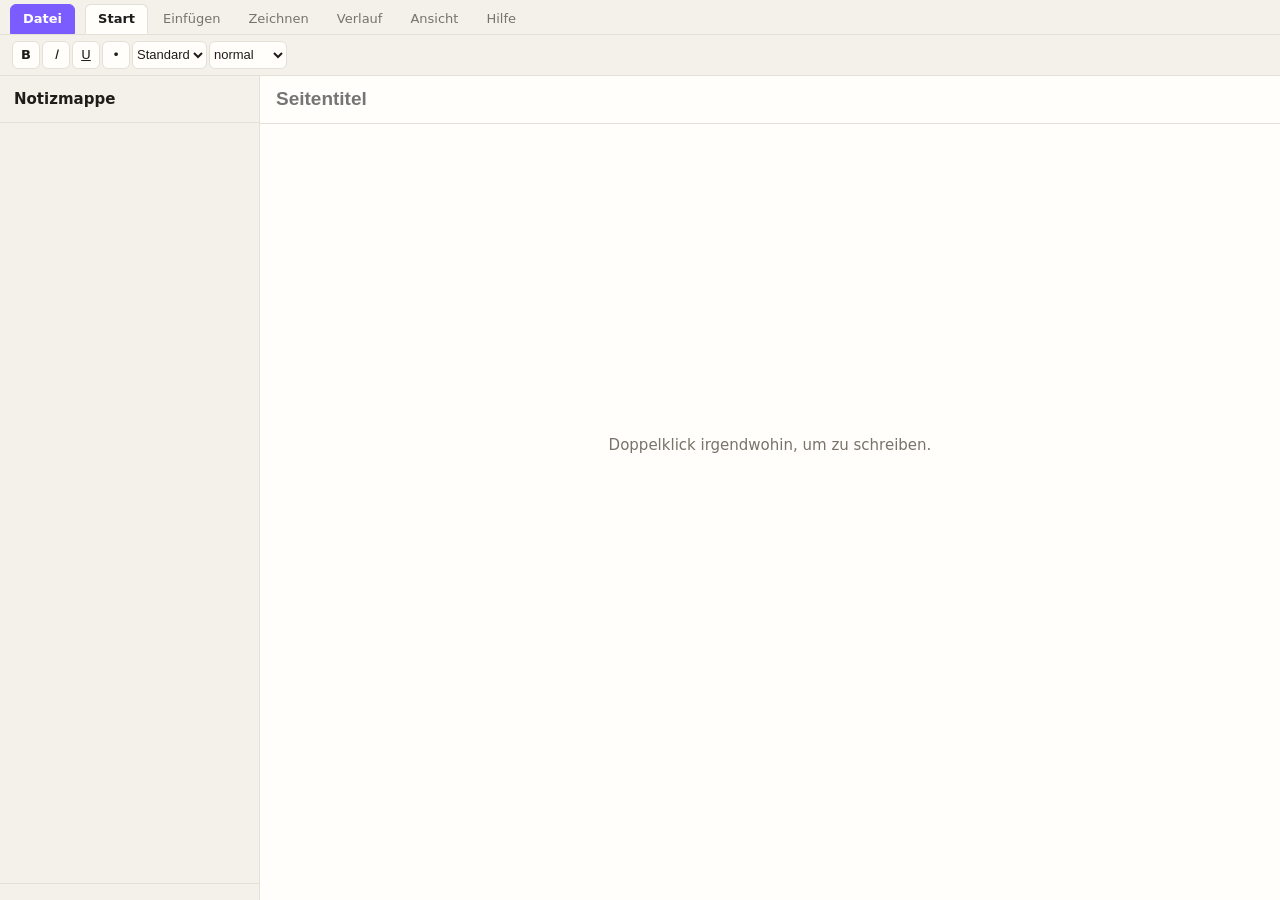
==== app/oberflaeche/index.html @ d541e1ee "Das Zahnrad ist weg Es fuehrte an dieselbe Stelle wie Datei -> Optionen, stand aber unten in der Lei" ====
<!doctype html>
<html lang="de">
<head>
<meta charset="utf-8">
<meta name="viewport" content="width=device-width, initial-scale=1">
<title>Notizmappe</title>
<link rel="icon" href="icon.png" type="image/png">
<link rel="stylesheet" href="stil.css">
<script>
/* Ganz oben und ohne Abhaengigkeiten: faengt Fehler, die beim Laden von mappe.js
 * auftreten. Ohne das bleibt die Oberflaeche einfach stumm - man klickt, tippt,
 * und nichts passiert, ohne jeden Hinweis worauf. */
window.__fehler = [];
window.addEventListener('error', function (ev) {
  window.__fehler.push({
    was: ev.message || String(ev.error || ''),
    wo: (ev.filename || '?') + ':' + (ev.lineno || '?'),
    stapel: ev.error && ev.error.stack ? String(ev.error.stack).slice(0, 600) : '',
  });
  var m = document.getElementById('meldung');
  if (m) {
    m.textContent = 'Fehler im Fenster: ' + (ev.message || ev.error)
      + '  (' + (ev.filename || '?').replace(/^.*\//, '') + ':' + (ev.lineno || '?') + ')';
    m.hidden = false;
  }
});
window.addEventListener('unhandledrejection', function (ev) {
  window.__fehler.push({ was: 'offenes Versprechen: ' + (ev.reason && ev.reason.message || ev.reason), wo: '', stapel: '' });
});
</script>
</head>
<body>
<!-- Das Band liegt über allem, auch über der Seitenleiste - wie in OneNote.
     Darunter erst die Aufteilung in Leiste und Seite. -->
<div id="band">
  <nav id="reiter" aria-label="Werkzeuge">
    <button type="button" class="reiter datei" data-reiter="datei">Datei</button>
    <button type="button" class="reiter" data-reiter="start" aria-selected="true">Start</button>
    <button type="button" class="reiter" data-reiter="einfuegen" aria-selected="false">Einfügen</button>
    <button type="button" class="reiter" data-reiter="zeichnen" aria-selected="false">Zeichnen</button>
    <button type="button" class="reiter" data-reiter="verlauf" aria-selected="false">Verlauf</button>
    <button type="button" class="reiter" data-reiter="ansicht" aria-selected="false">Ansicht</button>
    <button type="button" class="reiter" data-reiter="hilfe" aria-selected="false">Hilfe</button>
    <span class="bandrechts">
      <button type="button" id="update" hidden></button>
      <span id="zustand"></span>
    </span>
  </nav>
  <div id="bandinhalt">
      <div id="werkzeuge" class="bandleiste">
        <button type="button" data-befehl="bold" title="Fett (Strg+B)"><b>B</b></button>
        <button type="button" data-befehl="italic" title="Kursiv (Strg+I)"><i>I</i></button>
        <button type="button" data-befehl="underline" title="Unterstrichen (Strg+U)"><u>U</u></button>
        <button type="button" data-befehl="insertUnorderedList" title="Liste">•</button>
        <select id="schriftart" title="Schriftart">
          <option value="system-ui">Standard</option>
        </select>
        <select id="schriftgroesse" title="Schriftgröße">
          <option value="1">sehr klein</option>
          <option value="2">klein</option>
          <option value="3" selected>normal</option>
          <option value="4">groß</option>
          <option value="5">größer</option>
          <option value="6">sehr groß</option>
          <option value="7">riesig</option>
        </select>
      </div>
      <div id="einfuegen" class="bandleiste" hidden>
        <button type="button" id="anhang" title="Bild oder Datei einfügen (geht auch per Ziehen und Strg+V)">📎 Bild oder Datei</button>
        <input type="file" id="dateiwahl" multiple hidden>
        <span class="trenner"></span>
        <button type="button" id="neue-seite-band">＋ Seite</button>
        <button type="button" id="neuer-abschnitt-band">＋ Abschnitt</button>
      </div>
      <div id="malzeug" class="bandleiste" hidden>
        <button type="button" id="m-zurueck" title="Rückgängig (Strg+Z)">↶</button>
        <button type="button" id="m-vor" title="Wiederholen (Strg+Y)">↷</button>
        <span class="trenner"></span>
        <button type="button" class="malwerkzeug" data-werkzeug="auswahl"
                title="Auswählen und schreiben wie sonst">⬉</button>
        <button type="button" class="malwerkzeug" data-werkzeug="lasso"
                title="Striche mit einer Schlinge auswählen">◌</button>
        <span class="trenner"></span>
        <span id="m-stifte"></span>
        <span class="trenner"></span>
        <button type="button" class="malwerkzeug" data-werkzeug="radierer"
                title="Ganze Striche wegwischen">🧽</button>
        <button type="button" class="malwerkzeug" data-werkzeug="hand"
                title="Seite schieben">✋</button>
        <span class="trenner"></span>
        <input type="color" id="m-farbe" title="Farbe des gewählten Stifts" value="#1d1d1f">
        <select id="m-dicke" title="Strichstärke">
          <option value="1">sehr fein</option>
          <option value="2">fein</option>
          <option value="4" selected>mittel</option>
          <option value="8">dick</option>
          <option value="16">sehr dick</option>
          <option value="28">riesig</option>
        </select>
        <span class="trenner"></span>
        <label class="haken" id="m-nurstift-feld" title="Damit malt der Handballen auf dem Tablet nicht mit">
          <input type="checkbox" id="m-nurstift"> nur Stift</label>
        <span id="m-hinweis"></span>
      </div>
      <div id="verlaufzeug" class="bandleiste" hidden>
        <button type="button" id="v-versionen">🕐 Seitenversionen</button>
        <button type="button" id="v-papierkorb">🗑 Papierkorb</button>
        <button type="button" id="v-letzte">📝 Letzte Änderungen</button>
        <span id="v-hinweis"></span>
      </div>
      <div id="ansicht" class="bandleiste" hidden>
        <button type="button" id="raus" title="Kleiner (Strg+-)">−</button>
        <span id="zoomwert">100%</span>
        <button type="button" id="rein" title="Größer (Strg++)">+</button>
        <span class="trenner"></span>
        <button type="button" id="leiste-schalten" title="Seitenleiste ein- oder ausblenden">Seitenleiste</button>
      </div>
      <div id="hilfe" class="bandleiste" hidden>
        <span id="hilfe-version">Notizmappe</span>
        <span class="trenner"></span>
        <button type="button" id="hilfe-pruefen">Nach Updates suchen</button>
        <button type="button" id="hilfe-diagnose">Was ist wo?</button>
      </div>
  </div>
</div>

<div id="rahmen">

  <aside id="leiste">
    <header>
      <strong>Notizmappe</strong>
      <code id="ordner" title="Datenordner"></code>
    </header>
    <nav id="baum" aria-label="Notizbücher"></nav>
    <footer>
      <div id="profilmenue" hidden>
        <p id="profilkopf">
          <strong id="profilwer">…</strong>
          <span id="profilrolle" class="hinweis"></span>
        </p>
        <button type="button" class="profilpunkt" id="profil-oeffnen">Mein Profil</button>
        <button type="button" class="profilpunkt" id="profil-abmelden">Abmelden</button>
      </div>
      <span class="fussrechts">
        <span id="version"></span>
        <button type="button" id="sperren" title="Sperren" hidden>🔒</button>
        <button type="button" id="profilknopf" hidden title="Profil und Einstellungen">
          <span id="profilbild">·</span><span id="profilname">angemeldet</span>
        </button>
      </span>
    </footer>
  </aside>

  <main id="haupt">
    <div id="kopf">
      <input id="titel" type="text" placeholder="Seitentitel" autocomplete="off" disabled>
    </div>

    <div id="meldung" hidden></div>

    <div id="buehne" tabindex="0">
      <div id="flaeche"></div>
      <p id="leerhinweis">Doppelklick irgendwohin, um zu schreiben.</p>
    </div>
  </main>

  <div id="updatefenster" hidden>
    <div class="tafel">
      <h3 id="u-titel">Update</h3>
      <p id="u-schritt">wird vorbereitet …</p>
      <div class="balken"><i></i></div>
      <p class="hinweis" id="u-hinweis"></p>
      <p class="knoepfe"><button type="button" id="u-zu" hidden>Schließen</button></p>
    </div>
  </div>

  <div id="minileiste" hidden>
    <select data-befehl="fontName" title="Schriftart">
          <option value="system-ui">Standard</option>
        </select>
    <select data-befehl="fontSize" title="Schriftgröße">
      <option value="1">8</option><option value="2">10</option>
      <option value="3" selected>12</option><option value="4">14</option>
      <option value="5">18</option><option value="6">24</option><option value="7">36</option>
    </select>
    <span class="trenner"></span>
    <button type="button" data-befehl="bold" title="Fett (Strg+B)"><b>F</b></button>
    <button type="button" data-befehl="italic" title="Kursiv (Strg+I)"><i>K</i></button>
    <button type="button" data-befehl="underline" title="Unterstrichen (Strg+U)"><u>U</u></button>
    <button type="button" data-befehl="strikeThrough" title="Durchgestrichen"><s>S</s></button>
    <span class="trenner"></span>
    <span id="farben" title="Schriftfarbe"></span>
    <button type="button" data-eigen="mark" title="Hervorheben"><mark>H</mark></button>
    <span class="trenner"></span>
    <button type="button" data-befehl="insertUnorderedList" title="Liste">•</button>
    <button type="button" data-eigen="sauber" title="Formatierung entfernen">✕</button>
  </div>

  <div id="rechtsmenue" hidden>
    <button type="button" data-tun="ausschneiden">Ausschneiden</button>
    <button type="button" data-tun="kopieren">Kopieren</button>
    <button type="button" data-tun="einfuegen">Einfügen</button>
    <button type="button" data-tun="alles">Alles markieren</button>
  </div>


  <!-- Datei: die Übersicht, die OneNote hinter "Datei" zeigt. Links die
       Punkte, rechts das, was dazugehört. Deckt das ganze Fenster ab - man ist
       dann nicht mehr in der Seite, sondern eine Ebene darüber. -->
  <div id="dateischirm" hidden>
    <div id="dateileiste">
      <button type="button" id="datei-zurueck" title="Zurück zu den Notizen">←</button>
      <button type="button" class="dateipunkt" data-punkt="info" aria-selected="true">Informationen</button>
      <button type="button" class="dateipunkt" data-punkt="neu">Neu</button>
      <button type="button" class="dateipunkt" data-punkt="oeffnen">Öffnen</button>
      <span class="dateitrenner"></span>
      <button type="button" class="dateipunkt" data-punkt="drucken">Drucken</button>
      <button type="button" class="dateipunkt" data-punkt="exportieren">Exportieren</button>
      <span class="dateitrenner"></span>
      <button type="button" class="dateipunkt" data-punkt="server">Verbinden</button>
      <button type="button" class="dateipunkt" data-punkt="optionen">Optionen</button>
    </div>
    <div id="dateiinhalt">
      <section class="dateiseite" data-punkt="info">
        <h2>Informationen</h2>
        <p class="zeile2"><span>Notizen liegen</span><code id="d-ordner">…</code></p>
        <p class="zeile2"><span>Seiten insgesamt</span><span id="d-seiten">…</span></p>
        <p class="zeile2"><span>Im Papierkorb</span><span id="d-papierkorb">…</span></p>
        <p class="zeile2"><span>Frei auf dem Laufwerk</span><span id="d-frei">…</span></p>
        <p class="zeile2"><span>Sperre</span><span id="d-sperre">…</span></p>
        <p class="zeile2"><span>Fassung</span><span id="d-version">…</span></p>
        <p class="zeile2"><span>Offene Seite</span><span id="d-seite">…</span></p>
        <p class="hinweis" id="d-info-hinweis"></p>

        <div id="einstellungen-oben">
          <section>
        <h3>Version</h3>
        <p class="zeile2"><span>Installiert</span><code id="e-version">…</code></p>
        <p class="zeile2"><span>Im neuesten Release</span><code id="e-verfuegbar">wird geprüft …</code></p>
        <p id="e-notizen" class="notizen" hidden></p>
        <p class="knoepfe">
          <button type="button" id="e-pruefen">Nach Updates suchen</button>
          <button type="button" id="e-einspielen" hidden>Update installieren</button>
        </p>
        <p id="e-updatehinweis" class="hinweis"></p>
        <label class="haken"><input type="checkbox" id="e-start-pruefen">
          Beim Start nach Updates sehen</label>
        <label class="haken"><input type="checkbox" id="e-auto">
          Updates automatisch installieren</label>
        <p class="hinweis">Läuft nur auf dem Rechner, auf dem die Notizmappe geöffnet ist.
          Offene Änderungen werden vorher gespeichert, danach startet sie neu.</p>
          </section>
        </div>
      </section>

      <section class="dateiseite" data-punkt="neu" hidden>
        <h2>Neu</h2>
        <p class="knoepfe">
          <button type="button" id="d-neu-buch">Notizbuch</button>
          <button type="button" id="d-neu-abschnitt">Abschnitt</button>
          <button type="button" id="d-neu-seite">Seite</button>
        </p>
        <p class="hinweis">Abschnitt und Seite entstehen in dem Notizbuch, in dem
          du gerade bist.</p>
      </section>

      <section class="dateiseite" data-punkt="oeffnen" hidden>
        <h2>Öffnen</h2>
        <p class="hinweis">Notizen sind Ordner und Dateien. „Öffnen" heißt hier
          also: woanders hinsehen.</p>
        <p class="knoepfe">
          <button type="button" id="d-ordner-waehlen">Anderer Ordner …</button>
          <button type="button" id="d-server">Mit einem Server verbinden …</button>
          <button type="button" id="d-onenote">Aus OneNote übernehmen …</button>
        </p>
        <p class="hinweis" id="d-oeffnen-hinweis"></p>
      </section>

      <section class="dateiseite" data-punkt="drucken" hidden>
        <h2>Drucken</h2>
        <p class="hinweis">Gedruckt wird die offene Seite, so wie sie dasteht —
          ohne Leiste, ohne Band.</p>
        <p class="knoepfe"><button type="button" id="d-drucken">Seite drucken …</button></p>
      </section>

      <section class="dateiseite" data-punkt="exportieren" hidden>
        <h2>Exportieren</h2>
        <p class="hinweis">Die offene Seite als HTML-Datei — Text und Bilder darin,
          ohne Programm zum Öffnen. Zum Weitergeben oder Aufheben.</p>
        <p class="knoepfe">
          <button type="button" id="d-export-html">Seite als HTML speichern …</button>
        </p>
        <p class="hinweis" id="d-export-hinweis"></p>
      </section>

      <section class="dateiseite" data-punkt="server" hidden>
        <h2>Mit einem Server verbinden</h2>
        <p class="hinweis">Am eigenen Rechner liegen die Notizen in einem Ordner —
          da gibt es nichts zu verbinden. Hast du die Notizmappe zusätzlich auf
          einem Server, meldest du dich hier dort an und arbeitest im selben
          Fenster gegen deine Notizen dort.</p>
        <section id="e-ferne-abschnitt" hidden>
        <p class="zeile2"><span>Zustand</span><span id="e-ferne-stand">…</span></p>
        <div id="e-ferne-anmeldung">
          <p class="ordnerzeile">
            <input type="text" id="e-ferne-adresse" placeholder="http://rechner:8112"
                   autocomplete="off" spellcheck="false">
          </p>
          <p class="ordnerzeile">
            <input type="text" id="e-ferne-benutzer" placeholder="Benutzername"
                   autocomplete="username" autocapitalize="none" spellcheck="false">
            <input type="password" id="e-ferne-passwort" placeholder="Passwort"
                   autocomplete="current-password">
            <button type="button" id="e-ferne-anmelden">Anmelden</button>
          </p>
        </div>
        <div id="e-ferne-zweischritt" hidden>
          <p class="hinweis">Das Passwort hat gestimmt. Dieser Server fragt noch
            nach einem Code aus deiner Authenticator-App — oder einem deiner
            Notfallcodes.</p>
          <p class="ordnerzeile">
            <input type="text" id="e-ferne-code" placeholder="123456"
                   inputmode="numeric" autocomplete="one-time-code" spellcheck="false">
            <button type="button" id="e-ferne-code-senden">Weiter</button>
          </p>
        </div>
        <p class="knoepfe" id="e-ferne-knoepfe" hidden>
          <button type="button" id="e-ferne-ein">Auf dem Server arbeiten</button>
          <button type="button" id="e-ferne-aus">Eigene Notizen</button>
          <button type="button" id="e-ferne-abmelden">Abmelden</button>
        </p>
        <p class="hinweis">Damit arbeitet dieses Fenster gegen deine Notizmappe auf
          dem Server statt gegen den Ordner hier — derselbe Baum, dieselben Seiten.
          Umgeschaltet wird mit den Knöpfen; oben in der Seitenleiste steht immer,
          wo du gerade schreibst.</p>
        <p class="hinweis">Gemerkt werden Adresse und Benutzername, <strong>nicht das
          Passwort</strong>. Stattdessen das Sitzungs-Kennzeichen des Servers: es
          läuft nach zwei Wochen ab und endet sofort, wenn du dort das Passwort
          änderst.</p>
        <p class="hinweis" id="e-ferne-hinweis"></p>
        </section>
        <p class="hinweis" id="d-server-sonst" hidden>Diese Fassung läuft schon auf
          einem Server — angemeldet bist du, und zu verbinden gibt es nichts.</p>
      </section>

      <section class="dateiseite" data-punkt="optionen" hidden>
        <h2>Optionen</h2>
        <div id="einstellungen">
          <div class="tafel">
            <section>
        <h3>Daten</h3>
        <p class="zeile2"><span>Ordner</span><code id="e-ordner">…</code></p>
        <p class="zeile2"><span>Seiten</span><span id="e-seiten">…</span></p>
        <p class="zeile2"><span>Im Papierkorb</span><span id="e-papierkorb">…</span></p>
        <p class="zeile2"><span>Frei auf dem Laufwerk</span><span id="e-frei">…</span></p>
        <div id="e-ordnerwahl">
          <p class="ordnerzeile">
            <input type="text" id="e-ordner-neu" placeholder="/home/name/Nextcloud/Notizen" autocomplete="off" spellcheck="false">
            <button type="button" id="e-ordner-waehlen" hidden>Durchsuchen …</button>
          </p>
          <label class="haken"><input type="checkbox" id="e-mitnehmen" checked>
            Vorhandene Notizen in den neuen Ordner kopieren</label>
          <p class="knoepfe">
            <button type="button" id="e-ordner-setzen">Ordner übernehmen</button>
            <button type="button" id="e-ordner-standard">Zurück auf ~/Notizen</button>
          </p>
        </div>
        <p class="hinweis" id="e-ordner-hinweis">Am besten ein Ordner im Nextcloud- oder
          NAS-Ordner, dann sind die Notizen auf allen Geräten da. Kopiert wird nur, was
          im neuen Ordner noch nicht liegt; der alte Ordner bleibt unangetastet.</p>
            </section>
            <section>
        <h3>Aus OneNote übernehmen</h3>
        <p class="knoepfe">
          <button type="button" id="e-onenote">OneNote-Datei einlesen …</button>
        </p>
        <p class="hinweis">Eine <code>.one</code> (ein Abschnitt) oder
          <code>.onepkg</code> (ein ganzes Notizbuch) wird als <strong>neues</strong>
          Notizbuch angelegt — vorhandene Notizen bleiben unangetastet.
          Übernommen werden Text, Bilder und angehängte Dateien; die genaue Lage
          der Kästen, Tabellen, Freihand und Tags nicht. Abschnitte mit Passwort
          lassen sich nicht lesen.</p>
        <p class="hinweis" id="e-onenote-stand"></p>
            </section>
            <section>
        <h3>Sperre</h3>
        <p class="zeile2"><span>Zustand</span><span id="e-sperre-stand">…</span></p>

        <div id="e-sperre-einschalten">
          <p class="ordnerzeile">
            <input type="password" id="e-sperre-pw1" placeholder="Passwort (mind. 8 Zeichen)" autocomplete="new-password">
            <input type="password" id="e-sperre-pw2" placeholder="noch einmal" autocomplete="new-password">
          </p>
          <p class="knoepfe"><button type="button" id="e-sperre-an">Sperre einschalten</button></p>
          <p class="hinweis">Damit werden die Notizen auf der Platte verschlüsselt und beim
            Öffnen der Notizmappe wird nach dem Passwort gefragt. Du bekommst dabei einen
            Wiederherstellungsschlüssel — der ist der Ersatzweg, wenn das Passwort weg ist.
            Die Namen der Notizbücher, Abschnitte und Seiten bleiben als Ordner- und
            Dateinamen lesbar, die Inhalte nicht.</p>
        </div>

        <div id="e-sperre-verwalten" hidden>
          <p class="knoepfe">
            <button type="button" id="e-sperre-zu">Jetzt zusperren</button>
          </p>
          <p class="ordnerzeile">
            <label for="e-sperre-minuten">Ohne Benutzung zusperren nach</label>
            <select id="e-sperre-minuten">
              <option value="0">gar nicht</option>
              <option value="5">5 Minuten</option>
              <option value="15">15 Minuten</option>
              <option value="30">30 Minuten</option>
              <option value="60">1 Stunde</option>
              <option value="240">4 Stunden</option>
            </select>
          </p>
          <p class="hinweis">Beim Schließen des Fensters wird immer zugesperrt — der
            Schlüssel steht nur im Arbeitsspeicher und nie auf der Platte.</p>

          <details>
            <summary>Passwort ändern</summary>
            <p class="ordnerzeile">
              <input type="password" id="e-pw-alt" placeholder="bisheriges Passwort" autocomplete="current-password">
              <input type="password" id="e-pw-neu" placeholder="neues Passwort" autocomplete="new-password">
            </p>
            <p class="knoepfe"><button type="button" id="e-pw-aendern">Passwort ändern</button></p>
          </details>

          <details>
            <summary>Wiederherstellungsschlüssel neu ausgeben</summary>
            <p class="hinweis">Nötig, wenn der alte verloren gegangen ist oder jemand ihn
              gesehen hat. Der alte gilt danach nicht mehr.</p>
            <p class="ordnerzeile">
              <input type="password" id="e-rettung-pw" placeholder="Passwort" autocomplete="current-password">
              <button type="button" id="e-rettung-neu">Neuen ausgeben</button>
            </p>
          </details>

          <details>
            <summary>Sperre abschalten</summary>
            <p class="hinweis">Die Notizen liegen danach wieder im Klartext auf der Platte.</p>
            <p class="ordnerzeile">
              <input type="password" id="e-sperre-aus-pw" placeholder="Passwort" autocomplete="current-password">
              <button type="button" id="e-sperre-aus">Abschalten</button>
            </p>
          </details>
        </div>
        <p class="hinweis" id="e-sperre-hinweis"></p>
            </section>
            <section>
        <h3>Schriften</h3>
        <p class="hinweis">Mit dem Stern kommt eine Schrift nach oben in die Auswahl,
          damit du sie nicht jedes Mal suchen musst.</p>
        <div id="e-schrift-favoriten" class="schriftliste"></div>
        <details id="e-schriften-auf">
          <summary>Alle Schriften auf diesem Rechner</summary>
          <p class="ordnerzeile">
            <input type="search" id="e-schrift-suche" placeholder="Suchen …" autocomplete="off" spellcheck="false">
          </p>
          <div id="e-schriftliste" class="schriftliste lang"></div>
        </details>
        <p class="hinweis" id="e-schrift-hinweis"></p>
            </section>
            <section>
        <h3>Fenster</h3>
        <p class="zeile2"><span>Darstellung</span><span id="e-zoom">100 %</span></p>
        <p class="knoepfe">
          <button type="button" id="e-zoom-raus">kleiner</button>
          <button type="button" id="e-zoom-zurueck">100 %</button>
          <button type="button" id="e-zoom-rein">größer</button>
        </p>
        <p class="hinweis" id="e-lage"></p>
            </section>
          </div>
        </div>
      </section>
    </div>
  </div>

  <div id="verlauffenster" hidden>
    <div class="tafel" role="dialog" aria-label="Verlauf">
      <header>
        <strong id="v-titel">Verlauf</strong>
        <button type="button" id="v-zu" title="Schließen">✕</button>
      </header>
      <section>
        <p class="hinweis" id="v-erklaerung"></p>
        <div id="v-liste" class="verlaufliste"></div>
        <p class="knoepfe" id="v-knoepfe"></p>
      </section>
    </div>
  </div>

  <div id="sperrschirm" hidden>
    <div class="tafel" role="dialog" aria-label="Zugesperrt">
      <h2>🔒 Notizmappe</h2>
      <p id="s-text">Zugesperrt. Bitte das Passwort eingeben.</p>
      <form id="s-form" autocomplete="off">
        <p class="ordnerzeile">
          <input type="password" id="s-pw" placeholder="Passwort" autocomplete="current-password">
          <button type="submit" id="s-auf">Aufschließen</button>
        </p>
      </form>
      <p id="s-fehler" class="fehlerzeile" hidden></p>
      <details id="s-vergessen">
        <summary>Passwort vergessen?</summary>
        <p class="hinweis">Dann geht es nur mit dem Wiederherstellungsschlüssel von damals.
          Ohne ihn und ohne Passwort bleiben die Notizen zu — das ist der Sinn der
          Verschlüsselung, nicht ein Fehler.</p>
        <p class="ordnerzeile">
          <input type="text" id="s-rettung" placeholder="ABCDE-FGHIJ-KLMNO-PQRST-UVWXY-Z2345-67"
                 spellcheck="false" autocomplete="off">
        </p>
        <p class="ordnerzeile">
          <input type="password" id="s-neu" placeholder="neues Passwort (mind. 8 Zeichen)" autocomplete="new-password">
          <button type="button" id="s-zuruecksetzen">Passwort neu setzen</button>
        </p>
      </details>
    </div>
  </div>

  <div id="rettungfenster" hidden>
    <div class="tafel">
      <h3>Wiederherstellungsschlüssel</h3>
      <p>Das ist der Ersatzweg hinein, wenn das Passwort weg ist. Schreib ihn auf oder leg
        ihn als Datei an einen Ort, der nicht derselbe ist wie die Notizen. Er steht
        nirgends im Programm — wird er verloren und das Passwort auch, sind die Notizen zu.</p>
      <code id="r-schluessel" class="schluessel">…</code>
      <p class="ordnerzeile">
        <input type="text" id="r-pfad" placeholder="Pfad für die Schlüsseldatei"
               autocomplete="off" spellcheck="false">
        <button type="button" id="r-durchsuchen">Durchsuchen …</button>
      </p>
      <p class="knoepfe">
        <button type="button" id="r-kopieren">Kopieren</button>
        <button type="button" id="r-datei">Als Datei speichern</button>
        <button type="button" id="r-fertig">Hab ich notiert</button>
      </p>
      <p class="hinweis" id="r-hinweis"></p>
    </div>
  </div>

</div>
<script src="mappe.js"></script>
</body>
</html>
---- app/oberflaeche/stil.css ----
/* hidden muss gewinnen, auch gegen display: flex an einer ID */
[hidden] { display: none !important; }

:root {
  --papier: #fffefb;
  --linie: #e3e0d8;
  --schrift: #1f1d1a;
  --matt: #78736a;
  --leiste: #f4f1ea;
  /* Fuer Eingabefelder und abgesetzte Kaesten - ein Ton neben dem Papier.
     Wurde an sechs Stellen benutzt und war nie definiert: alles, was sie
     verwendete, bekam gar keinen Hintergrund und damit die weisse Vorgabe des
     Browsers. In einer dunklen Oberflaeche faellt das sofort auf. */
  --flaeche: #f7f5f0;
  --akzent: #7a5cff;
  --warnung: #b23b2e;
  --kasten-rand: #d8d4ca;
}
@media (prefers-color-scheme: dark) {
  :root {
    --papier: #1b1a18;
    --linie: #332f2a;
    --schrift: #e8e4dc;
    --matt: #938d83;
    --leiste: #121110;
    --flaeche: #232220;
    --akzent: #9d86ff;
    --warnung: #ff8d7e;
    --kasten-rand: #3a3631;
  }
}
* { box-sizing: border-box; }
html, body { height: 100%; margin: 0; }
body {
  font: 15px/1.5 system-ui, -apple-system, "Segoe UI", Roboto, sans-serif;
  color: var(--schrift);
  background: var(--papier);
  overflow: hidden;
}
/* Band oben über die ganze Breite, darunter erst Leiste und Seite - wie in
   OneNote. Deshalb ist der Körper eine Spalte und nicht mehr nur der Rahmen. */
body { display: flex; flex-direction: column; }
#rahmen { display: flex; flex: 1; min-height: 0; }

#band {
  flex: 0 0 auto; background: var(--leiste);
  border-bottom: 1px solid var(--linie);
}
#band #reiter {
  display: flex; align-items: center; gap: 2px; padding: 4px 10px 0;
  border-bottom: 1px solid var(--linie);
}
#band .bandrechts { margin-left: auto; display: flex; align-items: center; gap: 10px; }
#band .reiter.datei {
  background: var(--akzent); color: #fff; border-color: var(--akzent);
  font-weight: 600; margin-right: 8px;
}
#band .reiter.datei:hover { filter: brightness(1.1); color: #fff; }
#bandinhalt { padding: 6px 12px; min-height: 40px; }
.bandleiste { display: flex; align-items: center; gap: 2px; flex-wrap: wrap; }
.bandleiste button {
  min-width: 28px; height: 28px; padding: 0 8px; border: 1px solid var(--linie);
  background: var(--papier); color: var(--schrift); border-radius: 6px;
  cursor: pointer; font: inherit; font-size: 13px;
}
.bandleiste button:hover { border-color: var(--akzent); }
.bandleiste .trenner { width: 1px; height: 20px; background: var(--linie); margin: 0 6px; }
.bandleiste select {
  height: 28px; border: 1px solid var(--linie); border-radius: 6px;
  background: var(--papier); color: var(--schrift); font-size: 13px; max-width: 150px;
}
#hilfe-version { font-size: 12px; color: var(--matt); }
#leiste.versteckt { display: none; }

/* --- Datei: die Übersicht hinter dem ersten Reiter --- */
#dateischirm {
  position: fixed; inset: 0; z-index: 35; display: flex;
  background: var(--papier);
}
#dateileiste {
  width: 240px; flex: 0 0 240px; background: var(--leiste);
  border-right: 1px solid var(--linie); padding: 10px 0;
  display: flex; flex-direction: column; gap: 2px; overflow: auto;
}
#dateileiste button {
  text-align: left; padding: 9px 18px; border: 0; background: transparent;
  color: var(--schrift); font: inherit; font-size: 14px; cursor: pointer;
}
#dateileiste button:hover { background: color-mix(in srgb, var(--akzent) 14%, transparent); }
#dateileiste button[aria-selected="true"] {
  background: color-mix(in srgb, var(--akzent) 22%, transparent);
  box-shadow: inset 3px 0 0 var(--akzent); font-weight: 600;
}
#datei-zurueck {
  font-size: 18px !important; width: 44px; flex: 0 0 auto; margin-bottom: 6px;
}
.dateitrenner { height: 1px; background: var(--linie); margin: 8px 14px; }
#dateiinhalt { flex: 1; padding: 28px 34px; overflow: auto; }
.dateiseite h2 { margin: 0 0 18px; font-size: 24px; font-weight: 600; }
.dateiseite .zeile2 {
  display: flex; justify-content: space-between; gap: 16px; margin: 7px 0;
  padding-bottom: 7px; border-bottom: 1px solid var(--linie); max-width: 640px;
}
.dateiseite .zeile2 span:first-child { color: var(--matt); }
.dateiseite .knoepfe { display: flex; gap: 8px; margin: 18px 0 0; flex-wrap: wrap; }
.dateiseite button {
  padding: 8px 14px; border: 1px solid var(--linie); border-radius: 6px;
  background: var(--papier); color: var(--schrift); font: inherit; cursor: pointer;
}
.dateiseite button:hover { border-color: var(--akzent); }
.dateiseite .hinweis { color: var(--matt); font-size: 13px; margin: 10px 0 0; max-width: 640px; }

/* Gedruckt wird die Seite, nicht das Programm drumherum. */
@media print {
  #band, #leiste, #kopf, #meldung, #dateischirm, #einstellungen,
  #verlauffenster, #minileiste, #rechtsmenue, #leerhinweis { display: none !important; }
  #rahmen, #haupt, #buehne { display: block; height: auto; overflow: visible; }
  #flaeche { transform: none !important; }
  body { background: #fff; color: #000; }
  .kasten { break-inside: avoid; }
}

/* --- Seitenleiste --- */
#leiste {
  width: 260px; flex: 0 0 260px;
  display: flex; flex-direction: column;
  background: var(--leiste);
  border-right: 1px solid var(--linie);
}
#leiste header { padding: 12px 14px 8px; border-bottom: 1px solid var(--linie); }
#leiste header strong { display: block; }
#ordner {
  display: block; margin-top: 4px; font-size: 11px; color: var(--matt);
  overflow: hidden; text-overflow: ellipsis; white-space: nowrap;
}
#baum { flex: 1; overflow: auto; padding: 8px 6px; }
#leiste footer {
  padding: 8px 10px; border-top: 1px solid var(--linie);
  display: flex; align-items: center; justify-content: space-between;
  /* Damit das Profilmenue ueber seinem Knopf aufgeht und nicht in der Ecke
     des Fensters: ohne positionierten Vorfahren rechnet es gegen die Seite. */
  position: relative;
}
#version { font-size: 11px; color: var(--matt); }
.fussrechts { display: flex; align-items: center; gap: 8px; }

.buch > .zeile { font-weight: 600; }
.abschnitt { margin-left: 12px; }
.zeile {
  display: flex; align-items: center; gap: 4px;
  padding: 4px 6px; border-radius: 6px; cursor: default;
}
.zeile:hover { background: color-mix(in srgb, var(--akzent) 12%, transparent); }
.zeile .name { flex: 1; overflow: hidden; text-overflow: ellipsis; white-space: nowrap; }
.zeile .pfeil { width: 12px; color: var(--matt); cursor: pointer; user-select: none; }
.seite .name { cursor: pointer; }
.seite { margin-left: 24px; }
.seite.aktiv { background: color-mix(in srgb, var(--akzent) 22%, transparent); }
.seite.konflikt .name::after { content: " ⚠"; color: var(--warnung); }
.seite.kaputt .name::after { content: " ⛔"; color: var(--warnung); }
.seite.kaputt .name { text-decoration: line-through; opacity: .7; }
.zeile button {
  border: 0; background: transparent; color: var(--matt);
  cursor: pointer; font-size: 13px; padding: 0 3px; border-radius: 4px;
  opacity: 0; line-height: 1;
}
.zeile:hover button { opacity: 1; }
.zeile button:hover { color: var(--schrift); background: var(--papier); }
.eingeklappt > .abschnitt, .eingeklappt > .seite { display: none; }

/* --- Kopfzeile --- */
#haupt { flex: 1; display: flex; flex-direction: column; min-width: 0; }
#kopf {
  display: flex; flex-direction: column; align-items: stretch; gap: 6px;
  padding: 8px 14px; border-bottom: 1px solid var(--linie);
}
#kopf .kopfzeile { display: flex; align-items: center; gap: 12px; }
#titel {
  flex: 1; min-width: 0; font-size: 19px; font-weight: 600;
  border: 0; background: transparent; color: var(--schrift); padding: 4px 2px;
  border-bottom: 1px solid transparent;
}
#titel:focus { outline: 0; border-bottom-color: var(--akzent); }
#titel:disabled { color: var(--matt); }
#werkzeuge { display: flex; align-items: center; gap: 2px; }
#werkzeuge button {
  min-width: 28px; height: 28px; border: 1px solid var(--linie);
  background: var(--papier); color: var(--schrift);
  border-radius: 6px; cursor: pointer;
}
#werkzeuge button:hover { border-color: var(--akzent); }
#werkzeuge .trenner { width: 1px; height: 20px; background: var(--linie); margin: 0 6px; }
#zoomwert { font-size: 12px; color: var(--matt); min-width: 40px; text-align: center; }
#zustand { font-size: 12px; color: var(--matt); min-width: 90px; text-align: right; }

#meldung {
  padding: 8px 14px; background: color-mix(in srgb, var(--warnung) 15%, var(--papier));
  border-bottom: 1px solid var(--warnung); font-size: 13px;
  display: flex; align-items: center; gap: 10px; flex-wrap: wrap;
}
#meldung button {
  border: 1px solid var(--warnung); background: var(--papier); color: var(--schrift);
  border-radius: 6px; padding: 3px 8px; cursor: pointer;
}

/* --- Fläche --- */
#buehne { flex: 1; overflow: auto; position: relative; outline: 0; }
#buehne.schiebt { cursor: grabbing; }
#flaeche { position: relative; transform-origin: 0 0; min-width: 100%; min-height: 100%; }
#leerhinweis {
  position: absolute; top: 40%; left: 0; right: 0; text-align: center;
  color: var(--matt); pointer-events: none; margin: 0;
}

.kasten { position: absolute; }
.kasten .griff {
  position: absolute; left: -2px; right: -2px; top: -16px; height: 16px;
  opacity: 0; cursor: move; border-radius: 4px 4px 0 0;
  background: color-mix(in srgb, var(--akzent) 25%, transparent);
}
.kasten:hover .griff, .kasten.aktiv .griff { opacity: 1; }
.kasten .griff .weg {
  float: right; border: 0; background: transparent; color: var(--schrift);
  cursor: pointer; font-size: 12px; line-height: 16px; padding: 0 5px;
}
.kasten .breite {
  position: absolute; right: -5px; top: 0; bottom: 0; width: 10px;
  cursor: ew-resize; opacity: 0;
}
.kasten:hover .breite { opacity: 1; background: color-mix(in srgb, var(--akzent) 25%, transparent); }
.kasten .text {
  outline: 0; padding: 6px 8px; border: 1px solid transparent; border-radius: 4px;
  min-height: 1.6em; word-wrap: break-word;
}
.kasten:hover .text { border-color: var(--kasten-rand); }
.kasten.aktiv .text { border-color: var(--akzent); background: var(--papier); }
.kasten .text p { margin: 0 0 .4em; }
.kasten .text img { max-width: 100%; height: auto; vertical-align: bottom; border-radius: 4px; }
.kasten .text h1, .kasten .text h2, .kasten .text h3 { margin: .2em 0 .3em; }
.kasten .text ul, .kasten .text ol { margin: .2em 0; padding-left: 1.4em; }

@media (max-width: 700px) {
  #leiste { position: absolute; z-index: 5; height: 100%; }
  #leiste.zu { display: none; }
  #werkzeuge .trenner, #zustand { display: none; }
}

/* --- Update-Knopf, nur sichtbar wenn es wirklich etwas Neues gibt --- */
#update {
  border: 1px solid var(--akzent); border-radius: 6px; cursor: pointer;
  background: color-mix(in srgb, var(--akzent) 18%, var(--papier));
  color: var(--schrift); padding: 4px 9px; font-size: 13px; white-space: nowrap;
}
#update:hover { background: color-mix(in srgb, var(--akzent) 30%, var(--papier)); }
#update:disabled { opacity: .6; cursor: default; }

/* --- Bilder und Dateien auf der Fläche --- */
.kasten-bild .bild {
  display: block; width: 100%; height: auto; border-radius: 4px;
  border: 1px solid transparent;
}
.kasten-bild:hover .bild { border-color: var(--kasten-rand); }
.kasten .fehlt {
  padding: 10px; border: 1px dashed var(--warnung); border-radius: 4px;
  color: var(--warnung); font-size: 13px;
}
.kasten-datei .datei {
  display: flex; align-items: center; gap: 8px; text-decoration: none;
  padding: 8px 10px; border: 1px solid var(--kasten-rand); border-radius: 6px;
  background: var(--leiste); color: var(--schrift);
}
.kasten-datei .datei:hover { border-color: var(--akzent); }
.kasten-datei .zeichen { font-size: 18px; }
.kasten-datei .dname { flex: 1; overflow: hidden; text-overflow: ellipsis; white-space: nowrap; }
.kasten-datei .dgroesse { color: var(--matt); font-size: 12px; white-space: nowrap; }

/* Während etwas auf die Fläche gezogen wird */
#buehne.zieltafel::after {
  content: "Loslassen zum Einfügen";
  position: absolute; inset: 0; display: flex;
  align-items: center; justify-content: center;
  background: color-mix(in srgb, var(--akzent) 12%, transparent);
  border: 2px dashed var(--akzent); color: var(--schrift);
  font-size: 15px; pointer-events: none; z-index: 3;
}

/* --- Einstellungen --- */
/* Die Einstellungen sind kein schwebendes Fenster mehr, sondern eine Seite
   hinter "Datei". Die Auswahlregeln bleiben gleich, damit alles Bestehende
   weiter passt - nur der Rahmen drumherum ist ein anderer. */
#einstellungen { display: block; }
#einstellungen .tafel {
  width: 100%; max-width: 760px; background: transparent; color: var(--schrift);
  border: 0; border-radius: 0; padding: 0;
}
#einstellungen-oben { max-width: 760px; margin-top: 22px; }
#einstellungen-oben section { padding: 0; border: 0; }
#einstellungen-oben h3 {
  margin: 0 0 8px; font-size: 13px; text-transform: uppercase;
  letter-spacing: .04em; color: var(--matt);
}
#einstellungen-oben .zeile2 {
  display: flex; justify-content: space-between; gap: 16px; margin: 7px 0;
  padding-bottom: 7px; border-bottom: 1px solid var(--linie); max-width: 640px;
}
#einstellungen-oben .knoepfe { display: flex; gap: 8px; margin: 14px 0 2px; flex-wrap: wrap; }
#einstellungen-oben button {
  padding: 8px 14px; border: 1px solid var(--linie); border-radius: 6px;
  background: var(--papier); color: var(--schrift); font: inherit; cursor: pointer;
}
#einstellungen-oben button:hover { border-color: var(--akzent); }
#einstellungen-oben .hinweis, #einstellungen-oben .notizen {
  color: var(--matt); font-size: 12px; margin: 8px 0 0;
}
#einstellungen-oben .haken { display: flex; align-items: center; gap: 6px; font-size: 13px; margin: 6px 0; }
#einstellungen header { display: none; }
#einstellungen header.alt {
  display: flex; align-items: center; justify-content: space-between;
  padding: 12px 16px; border-bottom: 1px solid var(--linie);
}
#einstellungen #zu {
  border: 0; background: transparent; color: var(--matt); cursor: pointer; font-size: 15px;
}
#einstellungen #zu:hover { color: var(--schrift); }
#einstellungen section { padding: 12px 16px; border-bottom: 1px solid var(--linie); }
#einstellungen section:last-child { border-bottom: 0; }
#einstellungen h3 { margin: 0 0 8px; font-size: 13px; text-transform: uppercase; letter-spacing: .04em; color: var(--matt); }
#einstellungen .zeile2 {
  display: flex; align-items: baseline; justify-content: space-between; gap: 12px; margin: 4px 0;
}
#einstellungen .zeile2 code, #einstellungen .zeile2 span:last-child {
  text-align: right; word-break: break-all; font-size: 13px;
}
#einstellungen .knoepfe { display: flex; gap: 8px; margin: 10px 0 2px; flex-wrap: wrap; }
#einstellungen button:not(#zu) {
  border: 1px solid var(--linie); background: var(--leiste); color: var(--schrift);
  border-radius: 6px; padding: 5px 10px; cursor: pointer; font-size: 13px;
}
#einstellungen button:not(#zu):hover { border-color: var(--akzent); }
#einstellungen #e-einspielen { border-color: var(--akzent); background: color-mix(in srgb, var(--akzent) 18%, var(--papier)); }
#einstellungen .ordnerzeile { display: flex; gap: 8px; margin: 10px 0 4px; }
#einstellungen input[type="text"], #einstellungen input[type="password"], #einstellungen input[type="url"] {
  flex: 1; min-width: 0; padding: 4px 8px; border: 1px solid var(--linie); border-radius: 6px;
  background: var(--papier); color: var(--schrift); font: inherit; font-size: 13px;
}
#einstellungen .hinweis { color: var(--matt); font-size: 12px; margin: 8px 0 0; }
#einstellungen .notizen {
  background: var(--leiste); border: 1px solid var(--linie); border-radius: 6px;
  padding: 8px 10px; font-size: 12px; max-height: 140px; overflow: auto; white-space: pre-wrap;
}

#einstellungen .haken {
  display: flex; align-items: center; gap: 8px; margin: 6px 0; font-size: 13px; cursor: pointer;
}
#einstellungen .haken input { accent-color: var(--akzent); }

/* --- Schriftauswahl in der Werkzeugleiste --- */
#werkzeuge select {
  height: 28px; border: 1px solid var(--linie); border-radius: 6px;
  background: var(--papier); color: var(--schrift); font-size: 13px; max-width: 120px;
}
#werkzeuge select:hover { border-color: var(--akzent); }

/* --- Menü bei der rechten Maustaste ---
   Die Webansicht im Fenster bringt keins mit; ohne das käme man an Kopieren und
   Einfügen nur über die Tastatur. */
#rechtsmenue {
  position: fixed; z-index: 30; min-width: 170px; padding: 4px;
  background: var(--papier); border: 1px solid var(--linie); border-radius: 8px;
  box-shadow: 0 8px 24px rgba(0, 0, 0, .3); display: flex; flex-direction: column;
}
#rechtsmenue button {
  text-align: left; border: 0; background: transparent; color: var(--schrift);
  padding: 7px 10px; border-radius: 5px; cursor: pointer; font-size: 13px;
}
#rechtsmenue button:hover { background: color-mix(in srgb, var(--akzent) 18%, transparent); }
#rechtsmenue button:disabled { color: var(--matt); cursor: default; background: none; }

/* --- Leiste, die beim Markieren aufgeht --- */
#minileiste {
  position: fixed; z-index: 25; display: flex; align-items: center; gap: 2px;
  padding: 4px 6px; background: var(--papier); border: 1px solid var(--linie);
  border-radius: 8px; box-shadow: 0 6px 20px rgba(0, 0, 0, .28);
}
#minileiste button {
  min-width: 26px; height: 26px; border: 1px solid transparent; border-radius: 5px;
  background: transparent; color: var(--schrift); cursor: pointer; font-size: 13px;
  display: inline-flex; align-items: center; justify-content: center;
}
#minileiste button:hover { border-color: var(--akzent); background: color-mix(in srgb, var(--akzent) 12%, transparent); }
#minileiste select {
  height: 26px; border: 1px solid var(--linie); border-radius: 5px;
  background: var(--papier); color: var(--schrift); font-size: 12px; max-width: 108px;
}
#minileiste .trenner { width: 1px; height: 18px; background: var(--linie); margin: 0 4px; }
#minileiste #farben { display: inline-flex; gap: 3px; }
#minileiste #farben button {
  min-width: 16px; width: 16px; height: 16px; padding: 0; border-radius: 50%;
  border: 1px solid var(--linie);
}
#minileiste #farben button:hover { outline: 2px solid var(--akzent); outline-offset: 1px; }

/* Hervorhebung und Farben in den Kästen */
.kasten .text mark { background: #ffe680; color: #1f1d1a; border-radius: 2px; padding: 0 1px; }
@media (prefers-color-scheme: dark) {
  .kasten .text mark { background: #b59000; color: #fff; }
}

/* --- Update laeuft --- */
#updatefenster {
  position: fixed; inset: 0; z-index: 40; display: flex;
  align-items: center; justify-content: center;
  background: color-mix(in srgb, #000 55%, transparent);
}
#updatefenster .tafel {
  width: min(420px, 90%); background: var(--papier); color: var(--schrift);
  border: 1px solid var(--linie); border-radius: 10px; padding: 18px 20px;
  box-shadow: 0 12px 40px rgba(0, 0, 0, .4);
}
#updatefenster h3 { margin: 0 0 10px; font-size: 16px; }
#updatefenster p { margin: 6px 0; }
#updatefenster .balken {
  height: 4px; background: var(--linie); border-radius: 2px; overflow: hidden; margin: 14px 0 6px;
}
#updatefenster .balken i {
  display: block; height: 100%; width: 35%; background: var(--akzent); border-radius: 2px;
  animation: schieben 1.2s ease-in-out infinite;
}
#updatefenster .balken.fertig i { width: 100%; animation: none; }
@keyframes schieben { 0% { margin-left: -35%; } 100% { margin-left: 100%; } }
#updatefenster .knoepfe { display: flex; justify-content: flex-end; }
#updatefenster button {
  border: 1px solid var(--linie); background: var(--leiste); color: var(--schrift);
  border-radius: 6px; padding: 5px 12px; cursor: pointer;
}

/* --- Schriftenliste in den Einstellungen --- */
.schriftliste { display: flex; flex-direction: column; gap: 1px; margin: 6px 0; }
.schriftliste.lang { max-height: 260px; overflow: auto; padding-right: 4px; }
.schriftliste .gruppe {
  font-size: 11px; text-transform: uppercase; letter-spacing: .04em;
  color: var(--matt); margin: 8px 0 2px;
}
.schriftliste .zeile {
  display: flex; align-items: center; gap: 8px; padding: 4px 6px; border-radius: 5px;
}
.schriftliste .zeile:hover { background: color-mix(in srgb, var(--akzent) 10%, transparent); }
.schriftliste .stern {
  border: 0; background: transparent; cursor: pointer; font-size: 15px; line-height: 1;
  color: var(--linie); padding: 0 2px;
}
.schriftliste .stern.an { color: #e8b000; }
.schriftliste .stern:hover { color: var(--akzent); }
.schriftliste .probe {
  flex: 1; overflow: hidden; text-overflow: ellipsis; white-space: nowrap;
  font-size: 16px;
}
.schriftliste .name { color: var(--matt); font-size: 11px; font-family: system-ui; }
#einstellungen details summary {
  cursor: pointer; font-size: 13px; color: var(--schrift); padding: 4px 0;
}
#einstellungen details[open] summary { margin-bottom: 4px; }
#einstellungen input[type="search"] {
  width: 100%; height: 28px; border: 1px solid var(--linie); border-radius: 6px;
  background: var(--papier); color: var(--schrift); padding: 0 8px;
}


/* --- Sperre ---------------------------------------------------------------- */

/* Liegt ueber allem, auch ueber den Einstellungen: solange zugesperrt ist, soll
   im Fenster nichts von den Notizen zu sehen sein. */
#sperrschirm {
  position: fixed; inset: 0; z-index: 40; display: flex;
  align-items: center; justify-content: center; padding: 24px;
  background: var(--papier);
}
#sperrschirm .tafel {
  width: min(460px, 100%); border: 1px solid var(--linie); border-radius: 10px;
  padding: 22px 24px 18px; background: var(--papier);
  box-shadow: 0 12px 40px rgba(0, 0, 0, .35);
}
#sperrschirm h2 { margin: 0 0 6px; font-size: 20px; }
#sperrschirm p { margin: 6px 0; }
#sperrschirm .ordnerzeile { display: flex; gap: 8px; margin: 12px 0 4px; }
#sperrschirm input { flex: 1; }
#sperrschirm input, #rettungfenster input {
  padding: 7px 9px; border: 1px solid var(--linie); border-radius: 6px;
  background: var(--flaeche); color: var(--schrift); font: inherit;
}
#sperrschirm button, #rettungfenster button {
  padding: 7px 12px; border: 1px solid var(--linie); border-radius: 6px;
  background: var(--flaeche); color: var(--schrift); font: inherit; cursor: pointer;
}
#sperrschirm #s-auf { border-color: var(--akzent); background: color-mix(in srgb, var(--akzent) 18%, var(--papier)); }
#sperrschirm .hinweis { color: var(--matt); font-size: 12px; }
#sperrschirm summary { cursor: pointer; color: var(--matt); font-size: 13px; margin-top: 14px; }
.fehlerzeile { color: #e06c6c; font-size: 13px; margin: 8px 0 0; }

#rettungfenster {
  position: fixed; inset: 0; z-index: 50; display: flex;
  align-items: center; justify-content: center; padding: 24px;
  background: color-mix(in srgb, #000 55%, transparent);
}
#rettungfenster .tafel {
  width: min(520px, 100%); background: var(--papier); color: var(--schrift);
  border: 1px solid var(--linie); border-radius: 10px; padding: 18px 20px 14px;
  box-shadow: 0 12px 40px rgba(0, 0, 0, .35);
}
#rettungfenster h3 { margin: 0 0 8px; font-size: 16px; }
#rettungfenster .knoepfe { display: flex; gap: 8px; margin: 12px 0 0; flex-wrap: wrap; }
#rettungfenster .hinweis { color: var(--matt); font-size: 12px; margin: 8px 0 0; }
/* Der Schluessel wird abgeschrieben - also gross, mit Abstand und auswaehlbar. */
.schluessel {
  display: block; margin: 12px 0 2px; padding: 10px 12px;
  border: 1px dashed var(--linie); border-radius: 6px; background: var(--flaeche);
  font-family: ui-monospace, "DejaVu Sans Mono", monospace; font-size: 15px;
  letter-spacing: .06em; word-break: break-all; user-select: all;
}
#leiste footer #sperren { padding: 2px 5px; }


/* --- Reiter und Zeichnen --------------------------------------------------- */

#reiter { display: flex; gap: 2px; }
#reiter .reiter {
  border: 1px solid transparent; background: transparent; color: var(--matt);
  font: inherit; font-size: 13px; padding: 4px 12px; border-radius: 6px 6px 0 0;
  cursor: pointer;
}
#reiter .reiter:hover { color: var(--schrift); }
#reiter .reiter[aria-selected="true"] {
  color: var(--schrift); border-color: var(--linie); border-bottom-color: transparent;
  background: var(--papier); font-weight: 600;
}

#malzeug { display: flex; align-items: center; gap: 2px; flex-wrap: wrap; }
#malzeug button {
  min-width: 28px; height: 28px; border: 1px solid var(--linie);
  background: var(--papier); color: var(--schrift); border-radius: 6px; cursor: pointer;
}
#malzeug button:hover { border-color: var(--akzent); }
/* Das gewaehlte Werkzeug muss man sehen, ohne zu suchen - sonst malt man in die
   Seite, weil man den Radierer fuer ausgewaehlt hielt. */
#malzeug button.an {
  border-color: var(--akzent); background: color-mix(in srgb, var(--akzent) 20%, var(--papier));
}
#malzeug .trenner { width: 1px; height: 20px; background: var(--linie); margin: 0 6px; }
#malzeug select {
  height: 28px; border: 1px solid var(--linie); border-radius: 6px;
  background: var(--papier); color: var(--schrift); font-size: 13px;
}
#malzeug input[type="color"] {
  width: 32px; height: 28px; padding: 2px; border: 1px solid var(--linie);
  border-radius: 6px; background: var(--papier); cursor: pointer;
}
#malzeug .haken { display: flex; align-items: center; gap: 5px; font-size: 12px; color: var(--matt); }
#malzeug .haken input { accent-color: var(--akzent); }
#m-hinweis { font-size: 12px; color: var(--matt); margin-left: 8px; }
#m-stifte { display: flex; align-items: center; gap: 2px; }
/* Ein Stift zeigt seine eigene Farbe als Strich darunter - wie im Becher. */
#malzeug button.stift {
  position: relative; overflow: hidden;
}
#malzeug button.stift::after {
  content: ""; position: absolute; left: 3px; right: 3px; bottom: 2px;
  height: 3px; border-radius: 2px; background: var(--stiftfarbe, currentColor);
}

/* Die Zeichenebene liegt ueber den Kaesten, laesst aber alles durch, solange
   nicht gemalt wird - sonst koennte man keinen Text mehr anklicken. */
#malblatt {
  position: absolute; left: 0; top: 0; z-index: 2;
  pointer-events: none; touch-action: none;
}
#malblatt.malt { pointer-events: auto; cursor: crosshair; }
#malblatt.wischt { pointer-events: auto; cursor: cell; }
#malblatt.schiebt { pointer-events: auto; cursor: grab; }


/* --- Verlauf --------------------------------------------------------------- */

#verlaufzeug { display: flex; align-items: center; gap: 6px; flex-wrap: wrap; }
#verlaufzeug button {
  height: 28px; padding: 0 10px; border: 1px solid var(--linie);
  background: var(--papier); color: var(--schrift); border-radius: 6px;
  cursor: pointer; font: inherit; font-size: 13px;
}
#verlaufzeug button:hover { border-color: var(--akzent); }
#v-hinweis { font-size: 12px; color: var(--matt); margin-left: 8px; }

#verlauffenster {
  position: fixed; inset: 0; z-index: 25; display: flex;
  align-items: flex-start; justify-content: center; padding: 40px 16px;
  background: color-mix(in srgb, #000 45%, transparent); overflow: auto;
}
#verlauffenster .tafel {
  width: min(620px, 100%); background: var(--papier); color: var(--schrift);
  border: 1px solid var(--linie); border-radius: 10px; padding: 0 0 8px;
  box-shadow: 0 12px 40px rgba(0, 0, 0, .35);
}
#verlauffenster header {
  display: flex; align-items: center; justify-content: space-between;
  padding: 12px 16px; border-bottom: 1px solid var(--linie);
}
#verlauffenster #v-zu {
  border: 0; background: transparent; color: var(--matt); font-size: 16px; cursor: pointer;
}
#verlauffenster section { padding: 12px 16px; }
#verlauffenster .hinweis { color: var(--matt); font-size: 12px; margin: 0 0 10px; }
#verlauffenster .knoepfe { display: flex; gap: 8px; margin: 12px 0 0; flex-wrap: wrap; }
#verlauffenster button:not(#v-zu) {
  padding: 6px 11px; border: 1px solid var(--linie); border-radius: 6px;
  background: var(--papier); color: var(--schrift); font: inherit; font-size: 13px; cursor: pointer;
}
#verlauffenster button:not(#v-zu):hover { border-color: var(--akzent); }
.verlaufliste { max-height: 50vh; overflow: auto; border: 1px solid var(--linie); border-radius: 8px; }
.verlaufzeile {
  display: flex; align-items: center; gap: 10px; padding: 8px 10px;
  border-bottom: 1px solid var(--linie);
}
.verlaufzeile:last-child { border-bottom: 0; }
.verlaufzeile .wann { font-size: 12px; color: var(--matt); min-width: 130px; }
.verlaufzeile .was { flex: 1; min-width: 0; overflow: hidden; text-overflow: ellipsis; white-space: nowrap; }
.verlaufzeile .ungenau { color: var(--matt); font-size: 11px; }
.verlaufleer { padding: 18px; text-align: center; color: var(--matt); font-size: 13px; }

/* Meldung an der Stelle, wo sonst der Baum steht. */
.baumleer {
  padding: 14px 12px; color: var(--matt); font-size: 13px; line-height: 1.5;
  white-space: pre-wrap; word-break: break-word;
}
.baumleer button {
  display: block; margin-top: 10px; padding: 5px 10px;
  border: 1px solid var(--linie); border-radius: 6px;
  background: var(--papier); color: var(--schrift); font: inherit; font-size: 12px; cursor: pointer;
}
.baumleer button:hover { border-color: var(--akzent); }

/* --- Formatleiste und Rechtsklick-Menue ---------------------------------
   Kam mit der Serverfassung; steht jetzt hier, damit beide Fassungen
   dieselbe Oberflaeche haben. */
.formatleiste { position: relative; padding: 4px 5px; }
.formatleiste .fl-reihe {
  display: flex; align-items: center; gap: 1px;
}
.formatleiste .fl-reihe + .fl-reihe { margin-top: 3px; }
.formatleiste select {
  height: 24px; border: 1px solid var(--linie); border-radius: 3px;
  background: var(--papier); color: var(--schrift); font-size: 12px;
}
.formatleiste .fl-art { flex: 1; min-width: 86px; max-width: 150px; }
.formatleiste .fl-groesse { width: 56px; margin-left: 2px; }
.fl-taste {
  min-width: 26px; height: 24px; padding: 0 4px; border: 1px solid transparent;
  border-radius: 3px; background: none; color: var(--schrift);
  font: inherit; font-size: 12px; line-height: 1; cursor: pointer;
  display: inline-flex; align-items: center; justify-content: center; gap: 1px;
}
.fl-taste:hover { background: var(--flaeche); border-color: var(--linie); }
.fl-taste.an { background: color-mix(in srgb, var(--akzent) 25%, transparent); }
.fl-pfeil { font-size: 9px; opacity: .7; }
.fl-sinn { font-size: 13px; }
.fl-bild { display: block; }
.fl-haken { color: var(--akzent); font-size: 13px; }
.fl-weg { opacity: .6; }
.fl-marker { background: #ffe680; color: #1f1d1a; padding: 0 3px; border-radius: 2px; }
.fl-buchstabe { border-bottom: 3px solid var(--warnung); line-height: 1.1; }
.formatleiste .fl-trenner {
  width: 1px; height: 16px; background: var(--linie); margin: 0 3px;
}
.fl-liste {
  position: absolute; z-index: 60; min-width: 150px; padding: 4px;
  background: var(--leiste); border: 1px solid var(--linie);
  border-radius: 6px; box-shadow: 0 8px 24px rgba(0,0,0,.35);
}
.fl-eintrag {
  display: flex; align-items: center; gap: 8px; width: 100%;
  padding: 5px 8px; border: 0; border-radius: 4px; background: none;
  color: var(--schrift); font: inherit; font-size: 13px; cursor: pointer;
  text-align: left;
}
.fl-eintrag:hover { background: var(--flaeche); }
.fl-probe { width: 16px; text-align: center; }
.fl-tupfer { height: 12px; border-radius: 50%; border: 1px solid var(--linie); }
.fl-galerie { padding: 8px; }
.fl-galkopf { margin: 0 0 6px; font-size: 12px; color: var(--matt); }
.fl-gitter {
  display: grid; grid-template-columns: repeat(5, 68px); gap: 6px;
}
.fl-kachel {
  display: flex; flex-direction: column; justify-content: center; gap: 3px;
  height: 62px; padding: 6px; border: 1px solid var(--linie);
  border-radius: 3px; background: var(--papier); color: var(--schrift);
  font: inherit; font-size: 11px; cursor: pointer;
}
.fl-kachel:hover { border-color: var(--betont, #7a5cff); }
.fl-kzeile { display: flex; align-items: center; gap: 4px; }
.fl-knr { min-width: 18px; text-align: right; }
.fl-kstrich { flex: 1; height: 1px; background: var(--schrift); opacity: .5; }
.fl-keine { font-size: 12px; text-align: center; }
.fl-geteilt { display: inline-flex; align-items: center; }
.fl-geteilt .fl-taste { border-radius: 3px 0 0 3px; }
.fl-geteilt .fl-nurpfeil {
  min-width: 13px; padding: 0; border-radius: 0 3px 3px 0;
}
.fl-nurpfeil .fl-pfeil { font-size: 9px; opacity: .8; }
.fl-kzeichen {
  display: block; width: 100%; font-size: 22px; line-height: 1;
  text-align: center;
}

#rechtsmenue { padding: 0; min-width: 236px; }
#rechtsmenue > button { display: flex; align-items: center; gap: 10px; width: 100%; }
.rm-zeichen { width: 16px; text-align: center; opacity: .75; font-size: 13px; }
.rm-strich { height: 1px; background: var(--linie); margin: 4px 0; }
.rm-fuss {
  margin: 0; padding: 6px 10px 8px; color: var(--matt); font-size: 11px;
  border-top: 1px solid var(--linie);
}
.rm-fuss:empty { display: none; }
#rm-format {
  border-top: 1px solid var(--linie); background: var(--leiste);
  border-radius: 0 0 8px 8px;
}
.rm-aus { opacity: .45; pointer-events: none; }

/* Am Server steht in der Leiste der Name der Mappe dort, und er soll sich
   vom eigenen Ordner unterscheiden: man darf nie im Zweifel sein, wo man
   gerade schreibt. */
#ordner.amserver { color: var(--akzent); font-weight: 600; }

/* --- Zwei Quellen in einer Leiste ---------------------------------------
   Verbunden stehen die Notizbuecher am Server und die eigenen untereinander.
   Ohne Ueberschrift waeren sie nicht auseinanderzuhalten - und man muss
   jederzeit wissen, wo man schreibt. */
#baum .quelle {
  margin: 10px 6px 2px; padding: 0 0 3px;
  border-bottom: 1px solid var(--linie);
  font-size: 11px; font-weight: 600; letter-spacing: .04em;
  text-transform: uppercase; color: var(--matt);
  display: flex; align-items: center; justify-content: space-between; gap: 6px;
}
/* Das + an der Ueberschrift legt ein Notizbuch auf genau dieser Seite an.
   Es steht blass da und wird deutlich, wenn die Maus in der Leiste ist -
   wie die Knoepfe an den Zeilen darunter. */
#baum .quelle button {
  border: 0; background: none; color: var(--matt);
  cursor: pointer; font-size: 13px; line-height: 1; padding: 0 2px;
  opacity: 0;
}
#baum:hover .quelle button { opacity: 1; }
#baum .quelle button:hover { color: var(--akzent); }
#baum .quelle.hier button { color: var(--akzent); }
#baum .quelle:first-child { margin-top: 2px; }
#baum .quelle.hier { color: var(--akzent); border-color: var(--akzent); }
/* Die andere Seite ist zum Hinsehen und Aufmachen da, nicht zum Umbauen. */
#baum .buch.drueben { opacity: .72; }
#baum .buch.drueben:hover { opacity: 1; }
#baum .buch.drueben .seite .name { cursor: pointer; }

/* --- Anhaenge zum Ansehen: 3D-Modelle und Platinen ----------------------
   Kam mit der Serverfassung; steht jetzt hier, damit beide Fassungen
   dieselbe Oberflaeche haben. */
/* Die Platine sitzt im selben Rahmen wie ein 3D-Modell: gleicher Rand,
   gleiche Rundung, gleicher Grund. Nur die Hoehe setzt pcbFenster. */
.kasten-3d .modell, .kasten-pcb .modell {
  position: relative; width: 100%; aspect-ratio: 4 / 3;
  background: var(--flaeche); border: 1px solid var(--kasten-rand);
  border-radius: 6px; overflow: hidden;
}
.kasten-3d .modell canvas, .kasten-3d .modell .standbild {
  position: absolute; inset: 0; width: 100%; height: 100%;
  display: block; touch-action: none; cursor: grab;
}
.kasten-3d .modell.dreht canvas { cursor: grabbing; }
.kasten-3d .modell.schiebt canvas { cursor: move; }
.kasten-3d .modell .leerbild {
  display: flex; align-items: center; justify-content: center;
  text-align: center; color: var(--matt); font-size: 12px; padding: 8px;
}
.kasten-3d .modell .lade, .kasten-pcb .modell .lade {
  position: absolute; inset: 0; margin: 0; display: flex;
  align-items: center; justify-content: center;
  color: var(--matt); font-size: 12px; pointer-events: none;
}
.kasten-3d .datei { margin-top: 6px; }
.kasten-3d .datei .zeichen { display: none; }
.kasten-3d .dzahl { color: var(--matt); font-size: 11px; white-space: nowrap; }
.kasten-pcb .modell canvas {
  position: absolute; inset: 0; width: 100%; height: 100%;
  display: block; touch-action: none; cursor: grab;
}
.kasten-pcb .pcbseite {
  position: absolute; right: 6px; top: 6px; z-index: 2;
  padding: 3px 8px; border: 1px solid var(--linie); border-radius: 4px;
  background: color-mix(in srgb, var(--flaeche) 80%, transparent);
  color: var(--schrift); font: inherit; font-size: 11px; cursor: pointer;
}
.kasten-pcb .datei { margin-top: 6px; }
.kasten-pcb .datei .zeichen { display: none; }
.kasten-pcb .dzahl { color: var(--matt); font-size: 11px; white-space: nowrap; }
.kasten .modellfehler {
  margin: 4px 0 0; color: var(--warnung); font-size: 11px; line-height: 1.4;
}

/* --- Profil unten in der Leiste ----------------------------------------
   Genau wie in der Serverfassung: rundes Zeichen, Name, und ein Menue, das
   nach oben aufklappt - die Leiste sitzt ja ganz unten. */
#profilknopf {
  display: inline-flex; align-items: center; gap: 6px;
  height: 28px; padding: 0 8px 0 3px;
  border: 1px solid var(--linie); border-radius: 14px;
  background: var(--papier); color: var(--schrift);
  cursor: pointer; font-size: 12px; max-width: 150px;
}
#profilknopf:hover { border-color: var(--akzent); }
#profilbild {
  width: 22px; height: 22px; border-radius: 50%;
  background: var(--akzent); color: var(--papier);
  display: inline-flex; align-items: center; justify-content: center;
  font-size: 11px; font-weight: 700; flex: 0 0 auto;
}
#profilname { overflow: hidden; text-overflow: ellipsis; white-space: nowrap; }
#profilmenue {
  position: absolute; bottom: 36px; right: 8px; z-index: 40;
  min-width: 170px; padding: 4px;
  background: var(--papier); color: var(--schrift);
  border: 1px solid var(--linie); border-radius: 8px;
  box-shadow: 0 6px 20px rgba(0, 0, 0, .28);
}
#profilkopf {
  margin: 0; padding: 6px 8px 8px;
  border-bottom: 1px solid var(--linie); display: grid; gap: 1px;
}
#profilkopf .hinweis { font-size: 11px; }
.profilpunkt {
  display: block; width: 100%; text-align: left;
  padding: 7px 8px; margin: 1px 0;
  background: none; border: 0; border-radius: 6px;
  color: var(--schrift); cursor: pointer; font-size: 13px;
}
.profilpunkt:hover { background: var(--flaeche); }

/* --- Mein Profil ---------------------------------------------------------
   Dieselben Regeln wie in der Serverfassung, damit das Fenster dort und
   hier gleich aussieht. */
#profilfenster {
  width: min(560px, calc(100vw - 32px)); max-height: calc(100vh - 64px);
  padding: 0 20px 20px; border: 1px solid var(--linie); border-radius: 12px;
  background: var(--papier); color: var(--schrift);
  box-shadow: 0 12px 48px rgba(0, 0, 0, .45);
}
#profilfenster::backdrop { background: rgba(0, 0, 0, .5); }
#profilkopfzeile {
  position: sticky; top: 0; z-index: 1;
  display: flex; align-items: center; justify-content: space-between;
  gap: 12px; padding: 16px 0 10px; background: var(--papier);
  border-bottom: 1px solid var(--linie);
}
#profilkopfzeile h2 { margin: 0; font-size: 16px; }
#profilzu {
  width: 28px; height: 28px; padding: 0; line-height: 1;
  border: 1px solid var(--linie); border-radius: 50%;
  background: var(--leiste); color: var(--schrift); cursor: pointer;
}
#profilzu:hover { border-color: var(--akzent); }
#profilteil .ordnerzeile { display: flex; gap: 8px; margin: 10px 0 4px; flex-wrap: wrap; }
/* Auch das E-Mail-Feld: die Regel galt nur fuer Passwortfelder, und ein
   weisses Feld in der dunklen Oberflaeche ist genau der Fleck, der hier
   schon zweimal aufgefallen ist. */
#profilteil input[type="password"], #profilteil input[type="email"] {
  flex: 1; min-width: 0; padding: 4px 8px;
  border: 1px solid var(--linie); border-radius: 6px;
  background: var(--papier); color: var(--schrift);
  font: inherit; font-size: 13px;
}
#profilteil input:focus { outline: none; border-color: var(--akzent); }
#profilteil button {
  border: 1px solid var(--linie); background: var(--leiste); color: var(--schrift);
  border-radius: 6px; padding: 5px 10px; cursor: pointer; font-size: 13px;
}
#profilteil button:hover { border-color: var(--akzent); }
#profilteil .hinweis { color: var(--matt); font-size: 12px; margin: 8px 0 0; }
#profilteil select {
  padding: 4px 8px; min-width: 220px;
  border: 1px solid var(--linie); border-radius: 6px;
  background: var(--papier); color: var(--schrift);
  font: inherit; font-size: 13px; cursor: pointer;
}
#profilteil select option { background: var(--papier); color: var(--schrift); }

/* --- Hinweis auf eine neue Fassung ---------------------------------------
   Dieselben Regeln wie in der Serverfassung. */
#updatebalken {
  position: fixed; right: 16px; bottom: 16px; z-index: 60;
  display: flex; align-items: center; gap: 10px; flex-wrap: wrap;
  max-width: min(460px, calc(100vw - 32px));
  padding: 10px 12px; border-radius: 10px;
  border: 1px solid var(--akzent); background: var(--papier);
  color: var(--schrift); font-size: 13px;
  box-shadow: 0 6px 24px rgba(0, 0, 0, .35);
}
#updatebalken button {
  border: 1px solid var(--linie); background: var(--leiste); color: var(--schrift);
  border-radius: 6px; padding: 5px 10px; cursor: pointer; font: inherit; font-size: 13px;
}
#u-jetzt { border-color: var(--akzent); }
#u-jetzt:hover:not(:disabled) { background: var(--akzent); color: var(--papier); }
#updatebalken button:disabled { opacity: .6; cursor: default; }
#u-text { flex: 1 1 200px; }
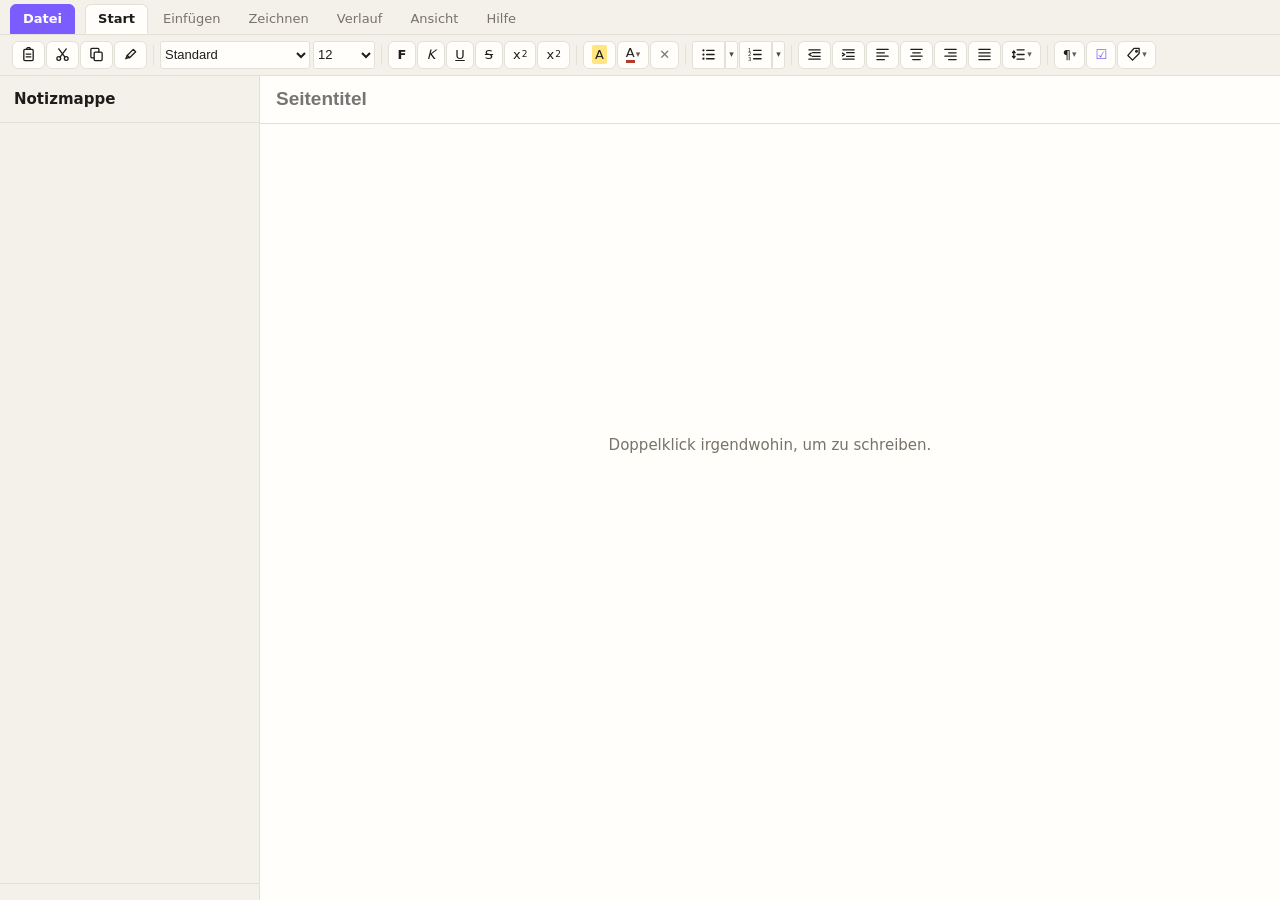
==== commit 22ce135e: "Im Reiter Start steht jetzt die ganze Leiste Dort standen vier Knoepfe und zwei Auswahlfelder. Alles" ====
--- a/app/oberflaeche/index.html
+++ b/app/oberflaeche/index.html
@@ -47,11 +47,10 @@
     </span>
   </nav>
   <div id="bandinhalt">
+      <!-- Hier baut mappe.js die Formatleiste hinein; die beiden Felder
+           rutschen dabei nach #bandalt und bleiben als Quelle stehen: an
+           #schriftart haengt die Schriftliste des Rechners. -->
       <div id="werkzeuge" class="bandleiste">
-        <button type="button" data-befehl="bold" title="Fett (Strg+B)"><b>B</b></button>
-        <button type="button" data-befehl="italic" title="Kursiv (Strg+I)"><i>I</i></button>
-        <button type="button" data-befehl="underline" title="Unterstrichen (Strg+U)"><u>U</u></button>
-        <button type="button" data-befehl="insertUnorderedList" title="Liste">•</button>
         <select id="schriftart" title="Schriftart">
           <option value="system-ui">Standard</option>
         </select>
--- a/app/oberflaeche/stil.css
+++ b/app/oberflaeche/stil.css
@@ -182,14 +182,17 @@
 }
 #titel:focus { outline: 0; border-bottom-color: var(--akzent); }
 #titel:disabled { color: var(--matt); }
-#werkzeuge { display: flex; align-items: center; gap: 2px; }
-#werkzeuge button {
+/* Im Reiter "Start" steht die Formatleiste - dieselbe wie schwebend, nur in
+   einer Zeile und etwas groesser, oben ist Platz. Die alten Knoepfe liegen
+   versteckt in #bandalt; von dort wird die Schriftliste gespiegelt. */
+#werkzeuge { display: block; }
+#bandalt button {
   min-width: 28px; height: 28px; border: 1px solid var(--linie);
   background: var(--papier); color: var(--schrift);
   border-radius: 6px; cursor: pointer;
 }
-#werkzeuge button:hover { border-color: var(--akzent); }
-#werkzeuge .trenner { width: 1px; height: 20px; background: var(--linie); margin: 0 6px; }
+#bandalt button:hover { border-color: var(--akzent); }
+#bandalt .trenner { width: 1px; height: 20px; background: var(--linie); margin: 0 6px; }
 #zoomwert { font-size: 12px; color: var(--matt); min-width: 40px; text-align: center; }
 #zustand { font-size: 12px; color: var(--matt); min-width: 90px; text-align: right; }
 
@@ -355,11 +358,11 @@
 #einstellungen .haken input { accent-color: var(--akzent); }
 
 /* --- Schriftauswahl in der Werkzeugleiste --- */
-#werkzeuge select {
+#bandalt select {
   height: 28px; border: 1px solid var(--linie); border-radius: 6px;
   background: var(--papier); color: var(--schrift); font-size: 13px; max-width: 120px;
 }
-#werkzeuge select:hover { border-color: var(--akzent); }
+#bandalt select:hover { border-color: var(--akzent); }
 
 /* --- Menü bei der rechten Maustaste ---
    Die Webansicht im Fenster bringt keins mit; ohne das käme man an Kopieren und
@@ -666,9 +669,33 @@
 .fl-weg { opacity: .6; }
 .fl-marker { background: #ffe680; color: #1f1d1a; padding: 0 3px; border-radius: 2px; }
 .fl-buchstabe { border-bottom: 3px solid var(--warnung); line-height: 1.1; }
+.fl-hoch { font-size: 9px; }
 .formatleiste .fl-trenner {
   width: 1px; height: 16px; background: var(--linie); margin: 0 3px;
 }
+
+/* Die Leiste im Band: eine Zeile mit allen Gruppen. Bei schmalem Fenster
+   bricht sie um, statt hinauszulaufen - abgeschnittene Knoepfe sind
+   schlimmer als zwei Zeilen. */
+#werkzeuge .formatleiste { padding: 0; }
+.fl-band .fl-reihe { flex-wrap: wrap; row-gap: 3px; }
+.fl-band .fl-taste { min-width: 28px; height: 28px; }
+.fl-band select { height: 28px; font-size: 13px; }
+.fl-band .fl-art { flex: 0 1 150px; min-width: 110px; max-width: 150px; }
+.fl-band .fl-groesse { width: 62px; }
+.fl-band .fl-trenner { height: 20px; margin: 0 5px; }
+
+/* Ausrichtung und Zeilenabstand. Feste Werte statt freiem style-Attribut -
+   der Reiniger laesst nur diese durch (siehe reinigen.py). */
+.kasten .text [data-aus="links"] { text-align: left; }
+.kasten .text [data-aus="mitte"] { text-align: center; }
+.kasten .text [data-aus="rechts"] { text-align: right; }
+.kasten .text [data-aus="block"] { text-align: justify; }
+.kasten .text [data-za="1"] { line-height: 1; }
+.kasten .text [data-za="1.15"] { line-height: 1.15; }
+.kasten .text [data-za="1.5"] { line-height: 1.5; }
+.kasten .text [data-za="2"] { line-height: 2; }
+.kasten .text [data-za="3"] { line-height: 3; }
 .fl-liste {
   position: absolute; z-index: 60; min-width: 150px; padding: 4px;
   background: var(--leiste); border: 1px solid var(--linie);
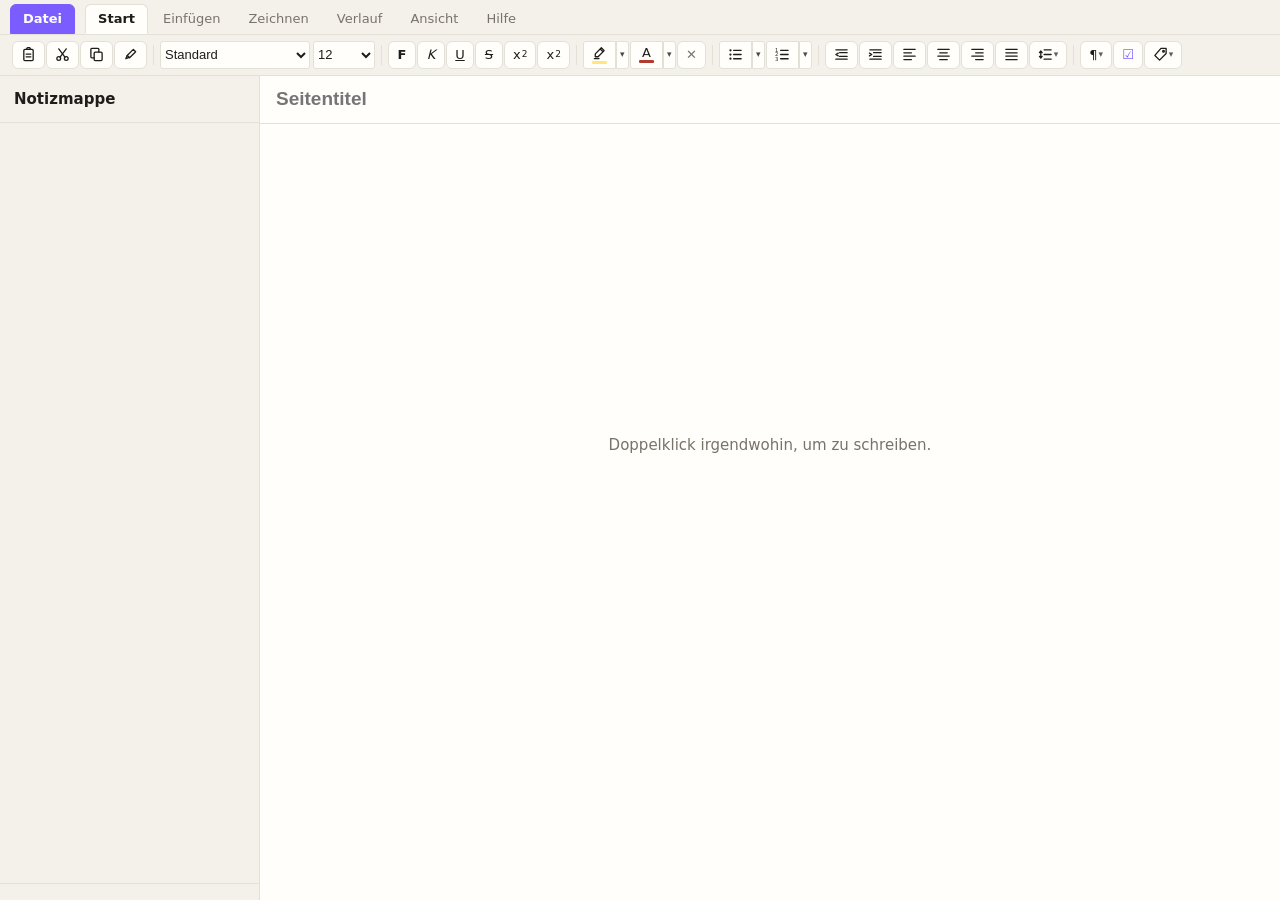
==== commit d8cebe5f: "Formeln Eine Formel ist MathML - das setzt die Webansicht von sich aus, ohne Bibliothek, ohne Schrif" ====
--- a/app/oberflaeche/index.html
+++ b/app/oberflaeche/index.html
@@ -173,6 +173,27 @@
     </div>
   </div>
 
+  <!-- Formel schreiben. Getippt wird eine kleine Schreibweise, dasteht
+       MathML - siehe formelMathML() in mappe.js. -->
+  <div id="formelfenster" hidden>
+    <div class="tafel">
+      <h3>Formel</h3>
+      <div id="f-bausteine"></div>
+      <input type="text" id="f-eingabe" placeholder="(a+b)/2" autocomplete="off" spellcheck="false">
+      <div id="f-vorschau"></div>
+      <p class="hinweis" id="f-hilfe">
+        <b>a/b</b> Bruch · <b>x^2</b> hoch · <b>x_1</b> tief · <b>sqrt(x)</b> Wurzel ·
+        <b>root(3)(x)</b> dritte Wurzel · <b>pi alpha Omega</b> griechisch ·
+        <b>sum int lim</b> mit <b>_</b> und <b>^</b> für die Grenzen ·
+        <b>&lt;= &gt;= != +- -&gt;</b>
+      </p>
+      <p class="knoepfe">
+        <button type="button" id="f-ein">Einfügen</button>
+        <button type="button" id="f-ab">Abbrechen</button>
+      </p>
+    </div>
+  </div>
+
   <div id="minileiste" hidden>
     <select data-befehl="fontName" title="Schriftart">
           <option value="system-ui">Standard</option>
--- a/app/oberflaeche/stil.css
+++ b/app/oberflaeche/stil.css
@@ -403,10 +403,33 @@
 }
 #minileiste #farben button:hover { outline: 2px solid var(--akzent); outline-offset: 1px; }
 
-/* Hervorhebung und Farben in den Kästen */
+/* Tabellen im Text. Ohne Rahmen sieht man keine Zelle, und eine Tabelle
+   ohne sichtbare Zellen ist nur schief gesetzter Text. */
+.kasten .text table {
+  border-collapse: collapse; margin: .3em 0; max-width: 100%;
+}
+.kasten .text td, .kasten .text th {
+  border: 1px solid var(--linie); padding: 2px 6px;
+  min-width: 2.5em; vertical-align: top;
+}
+.kasten .text th { background: color-mix(in srgb, var(--linie) 30%, transparent); }
+
+/* Hervorhebung und Farben in den Kästen.
+   Gelb steht ohne data-farbe da - so bleiben Notizen von früher, als es nur
+   diese eine Farbe gab, unverändert. */
 .kasten .text mark { background: #ffe680; color: #1f1d1a; border-radius: 2px; padding: 0 1px; }
+.kasten .text mark[data-farbe="gruen"] { background: #b7ec9a; }
+.kasten .text mark[data-farbe="blau"] { background: #aad8ff; }
+.kasten .text mark[data-farbe="rosa"] { background: #ffc0dd; }
+.kasten .text mark[data-farbe="orange"] { background: #ffcf9e; }
+.kasten .text mark[data-farbe="grau"] { background: #dcdcd4; }
 @media (prefers-color-scheme: dark) {
   .kasten .text mark { background: #b59000; color: #fff; }
+  .kasten .text mark[data-farbe="gruen"] { background: #3f7a2c; }
+  .kasten .text mark[data-farbe="blau"] { background: #2a5e92; }
+  .kasten .text mark[data-farbe="rosa"] { background: #8e3663; }
+  .kasten .text mark[data-farbe="orange"] { background: #95571c; }
+  .kasten .text mark[data-farbe="grau"] { background: #55544e; }
 }
 
 /* --- Update laeuft --- */
@@ -667,8 +690,12 @@
 .fl-bild { display: block; }
 .fl-haken { color: var(--akzent); font-size: 13px; }
 .fl-weg { opacity: .6; }
-.fl-marker { background: #ffe680; color: #1f1d1a; padding: 0 3px; border-radius: 2px; }
-.fl-buchstabe { border-bottom: 3px solid var(--warnung); line-height: 1.1; }
+/* Schriftfarbe und Textmarker wie in Word: das Zeichen, darunter ein Balken
+   in der Farbe, die ein Klick nimmt - und daneben der Pfeil für die Wahl.
+   Ohne den Balken sagt der Knopf nicht, welche Farbe er gerade setzt. */
+.fl-farbtaste { flex-direction: column; gap: 1px; padding: 0 3px; }
+.fl-balken { display: block; width: 15px; height: 3px; border-radius: 1px; }
+.fl-buchstabe { line-height: 1.05; }
 .fl-hoch { font-size: 9px; }
 .formatleiste .fl-trenner {
   width: 1px; height: 16px; background: var(--linie); margin: 0 3px;
@@ -726,6 +753,60 @@
 .fl-knr { min-width: 18px; text-align: right; }
 .fl-kstrich { flex: 1; height: 1px; background: var(--schrift); opacity: .5; }
 .fl-keine { font-size: 12px; text-align: center; }
+
+/* Das Tabellenraster im Reiter Einfügen: darüberfahren wählt, darunter
+   steht, was es würde. Ohne die Anzeige zählt man Kästchen. */
+.fl-tabraster { display: grid; grid-template-columns: repeat(8, 18px); gap: 2px; }
+.fl-rasterfeld {
+  width: 18px; height: 18px; padding: 0; cursor: pointer;
+  border: 1px solid var(--linie); border-radius: 2px; background: var(--papier);
+}
+.fl-rasterfeld.an { background: var(--akzent); border-color: var(--akzent); }
+.fl-tabmass { margin: 6px 0 0; text-align: center; }
+.fl-zeichengitter { display: grid; grid-template-columns: repeat(12, 26px); gap: 2px; }
+.fl-zeichenfeld {
+  width: 26px; height: 26px; padding: 0; cursor: pointer;
+  border: 1px solid transparent; border-radius: 3px; background: none;
+  color: var(--schrift); font: inherit; font-size: 15px; line-height: 1;
+}
+.fl-zeichenfeld:hover { background: var(--flaeche); border-color: var(--linie); }
+
+/* --- Formel schreiben --- */
+#formelfenster {
+  position: fixed; inset: 0; z-index: 40; display: flex;
+  align-items: center; justify-content: center;
+  background: rgba(0, 0, 0, .45);
+}
+#formelfenster .tafel { max-width: 560px; width: calc(100vw - 48px); }
+#f-bausteine { display: flex; flex-wrap: wrap; gap: 3px; margin-bottom: 8px; }
+.f-baustein {
+  min-width: 30px; height: 28px; padding: 0 6px; cursor: pointer;
+  border: 1px solid var(--linie); border-radius: 4px;
+  background: var(--papier); color: var(--schrift); font: inherit; font-size: 14px;
+}
+.f-baustein:hover { border-color: var(--akzent); }
+#f-eingabe {
+  width: 100%; padding: 8px 10px; font-size: 15px;
+  font-family: ui-monospace, monospace;
+  border: 1px solid var(--linie); border-radius: 6px;
+  background: var(--papier); color: var(--schrift);
+}
+#f-eingabe:focus { outline: 0; border-color: var(--akzent); }
+/* Die Vorschau steht immer da, auch leer - sonst springt das Fenster beim
+   ersten Zeichen. */
+#f-vorschau {
+  min-height: 56px; margin: 10px 0; padding: 10px;
+  display: flex; align-items: center; justify-content: center;
+  border: 1px solid var(--linie); border-radius: 6px;
+  background: var(--flaeche); font-size: 20px; overflow-x: auto;
+}
+#f-hilfe { line-height: 1.7; }
+.kasten .text math { font-size: 1.05em; }
+
+/* Symbol und Wort nebeneinander - im Reiter Einfügen steht an jedem Knopf,
+   was er tut. */
+.fl-mitwort { padding: 0 8px; gap: 6px; }
+.fl-wort { font-size: 12px; white-space: nowrap; }
 .fl-geteilt { display: inline-flex; align-items: center; }
 .fl-geteilt .fl-taste { border-radius: 3px 0 0 3px; }
 .fl-geteilt .fl-nurpfeil {
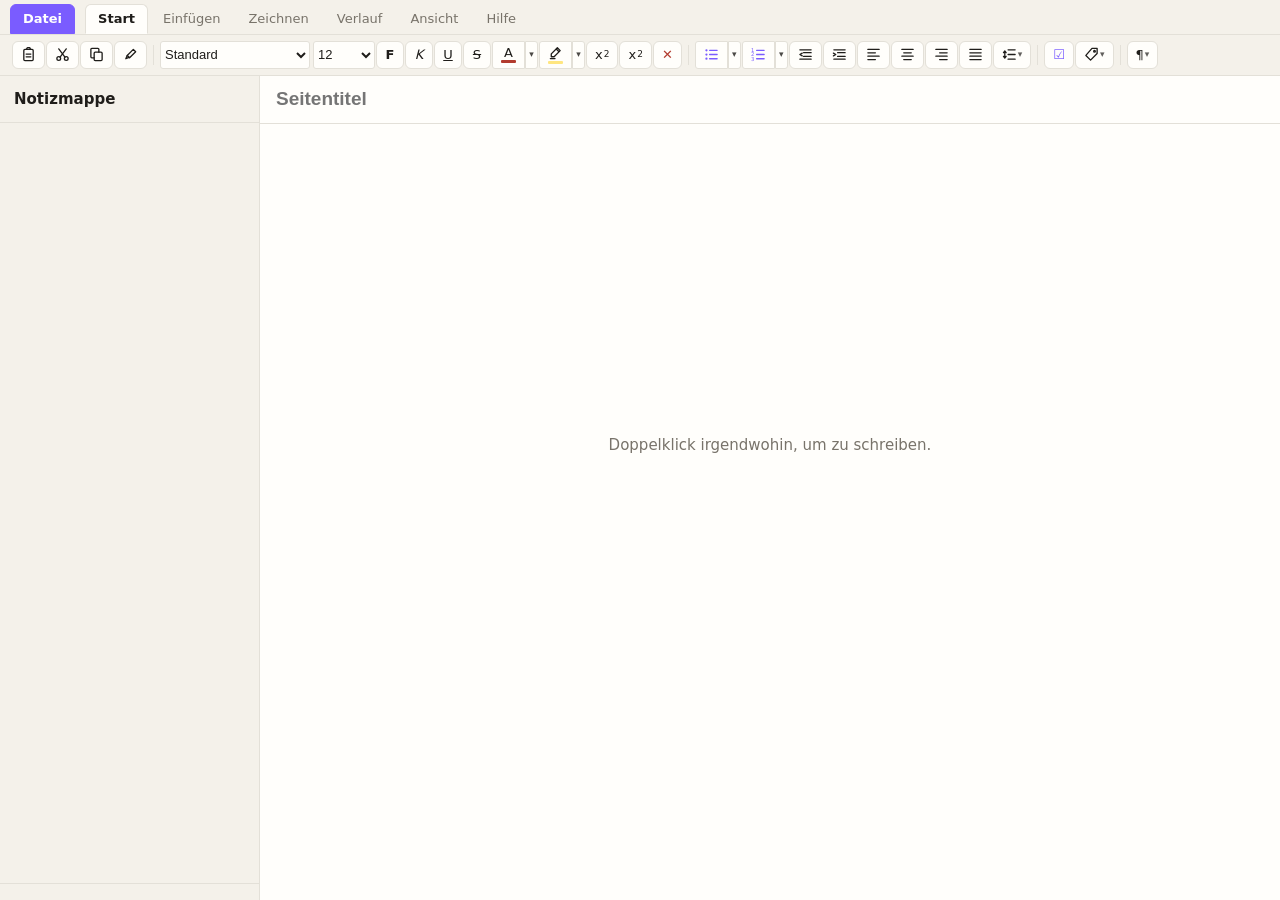
==== commit 14294c74: "Einfuegen: Bildschirmausschnitt, Aufnahmen, Vorlagen, Onlinevideo Die Reihenfolge ist jetzt die aus " ====
--- a/app/oberflaeche/index.html
+++ b/app/oberflaeche/index.html
@@ -173,6 +173,28 @@
     </div>
   </div>
 
+  <!-- Bildschirmausschnitt: das Standbild, auf das man ein Rechteck zieht. -->
+  <div id="schnittfenster" hidden>
+    <p id="s-hinweis">Rechteck ziehen – oder den ganzen Bildschirm nehmen.</p>
+    <canvas id="s-bild"></canvas>
+    <div id="s-rahmen" hidden></div>
+    <p class="knoepfe">
+      <button type="button" id="s-ganz">Ganzes Bild</button>
+      <button type="button" id="s-ab">Abbrechen</button>
+    </p>
+  </div>
+
+  <!-- Läuft eine Aufnahme, steht hier die Zeit und der Knopf zum Beenden. -->
+  <div id="aufnahmefenster" hidden>
+    <div class="tafel">
+      <h3 id="a-titel">Aufnahme</h3>
+      <video id="a-schau" hidden playsinline></video>
+      <p id="a-zeit">0:00</p>
+      <p class="hinweis">Die Aufnahme landet als Anhang auf dieser Seite.</p>
+      <p class="knoepfe"><button type="button" id="a-stopp">Beenden</button></p>
+    </div>
+  </div>
+
   <!-- Formel schreiben. Getippt wird eine kleine Schreibweise, dasteht
        MathML - siehe formelMathML() in mappe.js. -->
   <div id="formelfenster" hidden>
--- a/app/oberflaeche/stil.css
+++ b/app/oberflaeche/stil.css
@@ -688,8 +688,14 @@
 .fl-pfeil { font-size: 9px; opacity: .7; }
 .fl-sinn { font-size: 13px; }
 .fl-bild { display: block; }
+/* Farbe an den Symbolen, die eine tragen sollen: der Haken und die Listen
+   in der Akzentfarbe, das Löschen in der Warnfarbe. Eine Leiste, in der
+   alles gleich grau ist, muss man lesen statt zu sehen. */
 .fl-haken { color: var(--akzent); font-size: 13px; }
-.fl-weg { opacity: .6; }
+.fl-weg { color: var(--warnung); }
+/* Nicht die Farbtasten: deren Zeichen bleibt in Schriftfarbe, die Farbe
+   steht im Balken darunter. */
+.fl-geteilt .fl-taste:not(.fl-farbtaste) .fl-bild { color: var(--akzent); }
 /* Schriftfarbe und Textmarker wie in Word: das Zeichen, darunter ein Balken
    in der Farbe, die ein Klick nimmt - und daneben der Pfeil für die Wahl.
    Ohne den Balken sagt der Knopf nicht, welche Farbe er gerade setzt. */
@@ -771,6 +777,45 @@
 }
 .fl-zeichenfeld:hover { background: var(--flaeche); border-color: var(--linie); }
 
+/* --- Bildschirmausschnitt ---
+   Das Standbild liegt über allem, damit man das Rechteck darauf zieht und
+   nicht versehentlich in die Notiz malt. */
+#schnittfenster {
+  position: fixed; inset: 0; z-index: 70; display: flex;
+  flex-direction: column; align-items: center; justify-content: center; gap: 10px;
+  background: rgba(0, 0, 0, .75);
+}
+#s-hinweis { margin: 0; color: #fff; font-size: 13px; }
+#s-bild {
+  max-width: calc(100vw - 48px); max-height: calc(100vh - 120px);
+  cursor: crosshair; border: 1px solid var(--linie); background: #000;
+}
+#s-rahmen {
+  position: fixed; z-index: 71; pointer-events: none;
+  border: 1px solid #fff; background: rgba(255, 255, 255, .18);
+}
+#schnittfenster .knoepfe { margin: 0; }
+#schnittfenster button {
+  border: 1px solid var(--linie); background: var(--leiste); color: var(--schrift);
+  border-radius: 6px; padding: 6px 12px; cursor: pointer; font: inherit; font-size: 13px;
+}
+
+/* --- Aufnahme läuft --- */
+#aufnahmefenster {
+  position: fixed; inset: 0; z-index: 70; display: flex;
+  align-items: center; justify-content: center;
+  background: rgba(0, 0, 0, .45);
+}
+#aufnahmefenster .tafel { text-align: center; }
+#a-schau {
+  width: 100%; max-width: 420px; border-radius: 8px; background: #000;
+}
+/* Die Zeit ist das, worauf man dabei sieht - also groß genug dafür. */
+#a-zeit {
+  margin: 10px 0 4px; font-size: 28px;
+  font-family: ui-monospace, monospace; font-variant-numeric: tabular-nums;
+}
+
 /* --- Formel schreiben --- */
 #formelfenster {
   position: fixed; inset: 0; z-index: 40; display: flex;
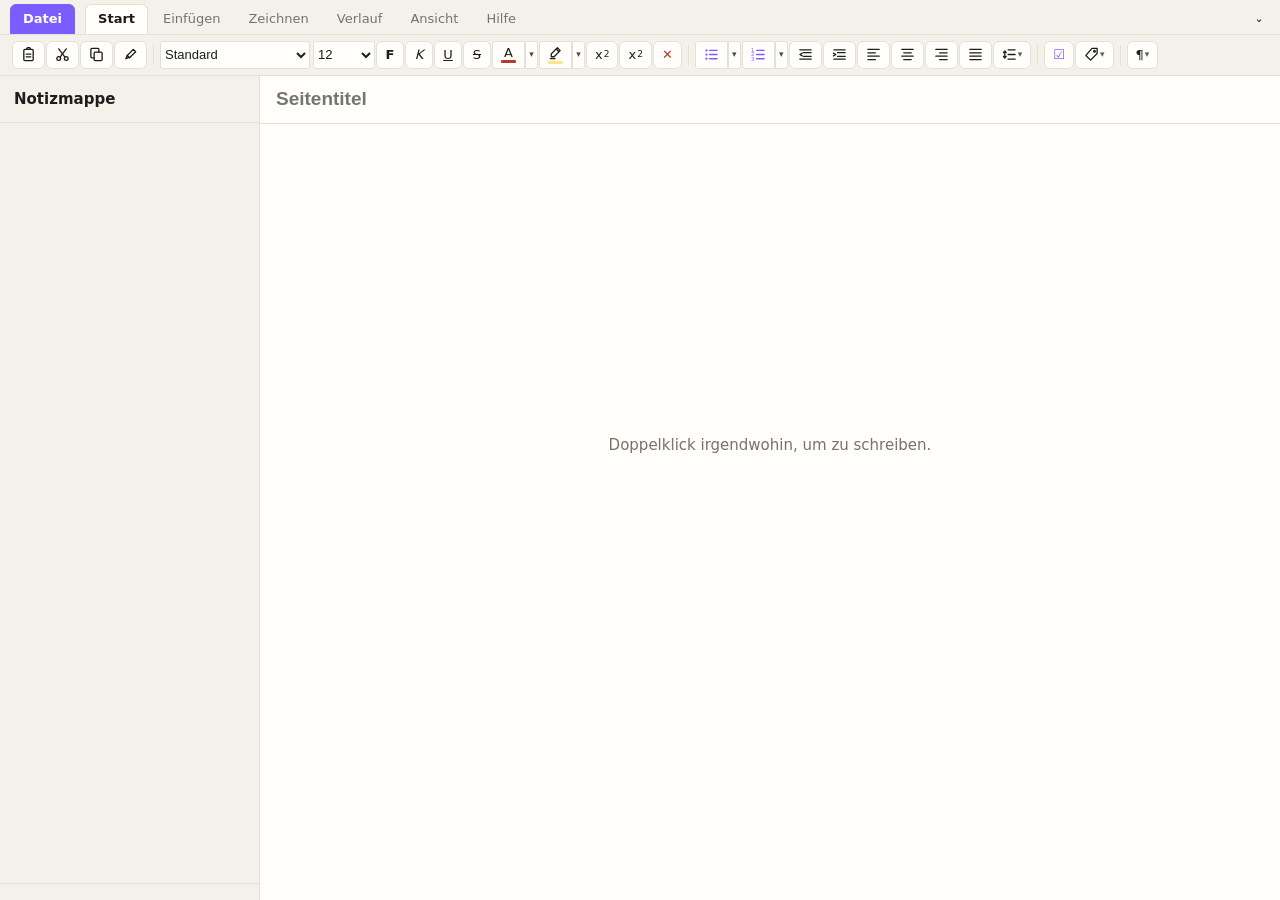
==== commit bd7c7d86: "Der Pfeil am rechten Bandende Wie in Word: Layout (klassisch mit Beschriftung oder vereinfacht) und " ====
--- a/app/oberflaeche/index.html
+++ b/app/oberflaeche/index.html
@@ -44,8 +44,12 @@
     <span class="bandrechts">
       <button type="button" id="update" hidden></button>
       <span id="zustand"></span>
+      <button type="button" id="bandmenue" title="Menüband anzeigen">⌄</button>
     </span>
   </nav>
+  <!-- Das Menü am rechten Bandende: wie das Band aussieht und ob es
+       überhaupt dasteht. Gebaut wird es in mappe.js. -->
+  <div id="bandtafel" hidden></div>
   <div id="bandinhalt">
       <!-- Hier baut mappe.js die Formatleiste hinein; die beiden Felder
            rutschen dabei nach #bandalt und bleiben als Quelle stehen: an
--- a/app/oberflaeche/stil.css
+++ b/app/oberflaeche/stil.css
@@ -45,6 +45,9 @@
 #band {
   flex: 0 0 auto; background: var(--leiste);
   border-bottom: 1px solid var(--linie);
+  /* Damit das aufgeklappte Band (nur Registerkarten) sich hieran ausrichtet
+     und nicht am Fenster - derselbe Fehler wie einmal beim Platinenkasten. */
+  position: relative;
 }
 #band #reiter {
   display: flex; align-items: center; gap: 2px; padding: 4px 10px 0;
@@ -777,6 +780,55 @@
 }
 .fl-zeichenfeld:hover { background: var(--flaeche); border-color: var(--linie); }
 
+/* --- Wie das Band dasteht ---
+   Der Pfeil rechts im Band und sein Menü. Klassisch heißt: an jedem Knopf
+   steht das Wort. Die Wörter hängen immer im Dokument und werden hier nur
+   ein- und ausgeblendet - zweimal dieselbe Leiste bauen wäre Arbeit für
+   nichts. */
+#bandmenue {
+  min-width: 22px; height: 22px; padding: 0 4px; cursor: pointer;
+  border: 1px solid transparent; border-radius: 4px;
+  background: none; color: var(--schrift); font: inherit; font-size: 11px;
+}
+#bandmenue:hover { border-color: var(--linie); background: var(--flaeche); }
+#bandtafel {
+  position: fixed; z-index: 65; min-width: 240px; padding: 4px;
+  background: var(--leiste); border: 1px solid var(--linie);
+  border-radius: 6px; box-shadow: 0 8px 24px rgba(0, 0, 0, .35);
+}
+.bt-kopf {
+  margin: 6px 8px 2px; font-size: 12px; font-weight: 600; color: var(--matt);
+}
+.bt-kopf:first-child { margin-top: 2px; }
+.bt-punkt {
+  display: flex; align-items: center; gap: 8px; width: 100%;
+  padding: 6px 8px; border: 0; border-radius: 4px; background: none;
+  color: var(--schrift); font: inherit; font-size: 13px; cursor: pointer;
+  text-align: left;
+}
+.bt-punkt:hover { background: var(--flaeche); }
+.bt-haken { width: 14px; color: var(--akzent); }
+
+/* Vereinfacht: nur die Symbole. Im Reiter Einfügen bleiben die Wörter
+   stehen - "Schreibbereich einfügen" errät niemand am Bildchen. */
+body:not(.band-klassisch) #werkzeuge .fl-wort { display: none; }
+
+body.band-reiter:not(.band-auf) #bandinhalt { display: none; }
+/* Aufgeklappt legt es sich über die Seite, statt sie zu verschieben -
+   sonst springt der Text bei jedem Reiterklick. */
+body.band-reiter.band-auf #bandinhalt {
+  position: absolute; left: 0; right: 0; z-index: 36;
+  background: var(--leiste); border-bottom: 1px solid var(--linie);
+}
+body.band-voll #band, body.band-voll #leiste { display: none; }
+#bandraus {
+  position: fixed; right: 12px; top: 12px; z-index: 66;
+  width: 28px; height: 28px; padding: 0; cursor: pointer;
+  border: 1px solid var(--linie); border-radius: 6px;
+  background: var(--leiste); color: var(--schrift); font-size: 14px;
+}
+#bandraus:hover { border-color: var(--akzent); }
+
 /* --- Bildschirmausschnitt ---
    Das Standbild liegt über allem, damit man das Rechteck darauf zieht und
    nicht versehentlich in die Notiz malt. */
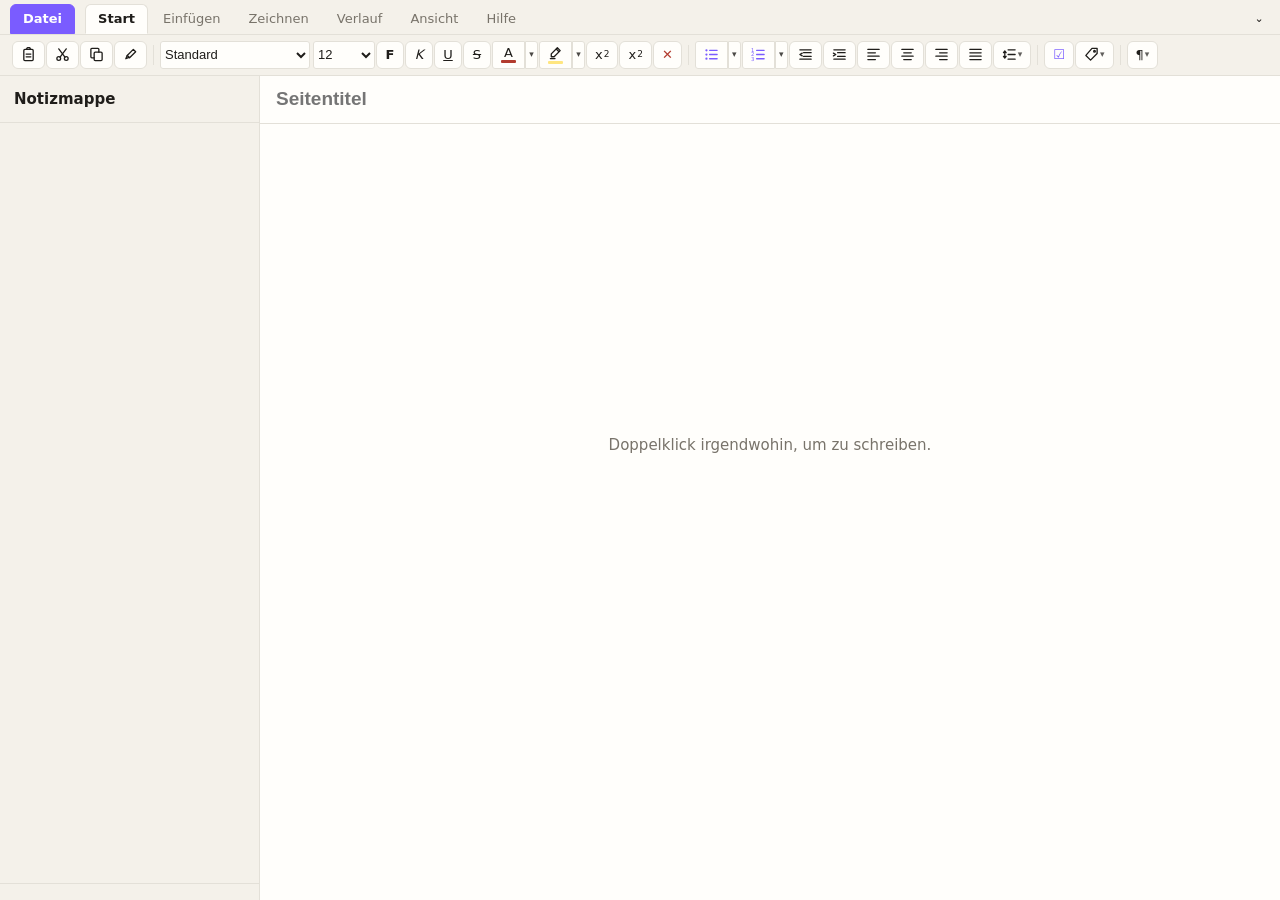
==== commit 9dd68f55: "Die Serververwaltung gibt es jetzt auch im Fenster Benutzer, Einladungen, Projekte, Rollen, Mailvers" ====
--- a/app/oberflaeche/index.html
+++ b/app/oberflaeche/index.html
@@ -588,5 +588,6 @@
 
 </div>
 <script src="mappe.js"></script>
+<script src="verwaltung.js"></script>
 </body>
 </html>
--- a/app/oberflaeche/stil.css
+++ b/app/oberflaeche/stil.css
@@ -15,6 +15,8 @@
   --akzent: #7a5cff;
   --warnung: #b23b2e;
   --kasten-rand: #d8d4ca;
+  /* Linien, Kaestchen und Punkte hinter der Seite (Reiter Zeichnen). */
+  --hintergrundlinie: #d9e2ef;
 }
 @media (prefers-color-scheme: dark) {
   :root {
@@ -27,6 +29,7 @@
     --akzent: #9d86ff;
     --warnung: #ff8d7e;
     --kasten-rand: #3a3631;
+    --hintergrundlinie: #2d3340;
   }
 }
 * { box-sizing: border-box; }
@@ -586,15 +589,22 @@
 #malzeug .haken { display: flex; align-items: center; gap: 5px; font-size: 12px; color: var(--matt); }
 #malzeug .haken input { accent-color: var(--akzent); }
 #m-hinweis { font-size: 12px; color: var(--matt); margin-left: 8px; }
-#m-stifte { display: flex; align-items: center; gap: 2px; }
-/* Ein Stift zeigt seine eigene Farbe als Strich darunter - wie im Becher. */
-#malzeug button.stift {
-  position: relative; overflow: hidden;
-}
-#malzeug button.stift::after {
-  content: ""; position: absolute; left: 3px; right: 3px; bottom: 2px;
-  height: 3px; border-radius: 2px; background: var(--stiftfarbe, currentColor);
-}
+/* Die Stifte stehen als eine Einheit in der Leiste - und wandern im
+   schmalen Fenster auch als eine unter den Pfeil. */
+#m-stifte { display: flex; align-items: center; flex-wrap: nowrap; gap: 2px; }
+/* Unter dem Pfeil ist die Zeile schmal - dort dürfen sie umbrechen. In der
+   Leiste nicht: ein Umbruch dort machte das Band zweizeilig, statt dass
+   die Messung "passt nicht" ergibt. */
+.fl-topf #m-stifte { flex-wrap: wrap; }
+#malzeug .formatleiste { padding: 0; }
+#malzeug .fl-band .haken { white-space: nowrap; }
+/* Die Farbe steckt im Symbol: Spitze und Keil sind in der Stiftfarbe,
+   der Schaft in der Schriftfarbe - wie die Stifte in OneNote. */
+.fl-stiftbild { width: 16px; height: 16px; }
+#malzeug button.stift { min-width: 26px; }
+/* Der gewaehlte Stift steht hoeher, wie einer, den man aus dem Becher
+   gezogen hat. */
+#malzeug button.stift.an .fl-stiftbild { transform: translateY(-2px); }
 
 /* Die Zeichenebene liegt ueber den Kaesten, laesst aber alles durch, solange
    nicht gemalt wird - sonst koennte man keinen Text mehr anklicken. */
@@ -604,7 +614,26 @@
 }
 #malblatt.malt { pointer-events: auto; cursor: crosshair; }
 #malblatt.wischt { pointer-events: auto; cursor: cell; }
-#malblatt.schiebt { pointer-events: auto; cursor: grab; }
+#malblatt.zieht { pointer-events: auto; cursor: grab; }
+
+/* Hintergrund der Seite. Nicht auf das Malblatt gezeichnet - das liegt
+   ueber den Kaesten, ein Raster darauf laege also ueber dem Text. Als
+   Muster an der Flaeche skaliert es ausserdem mit dem Zoom mit. */
+#flaeche[data-hg="linien"] {
+  background-image: repeating-linear-gradient(to bottom,
+    transparent 0 27px, var(--hintergrundlinie) 27px 28px);
+}
+#flaeche[data-hg="karo"] {
+  background-image:
+    repeating-linear-gradient(to bottom,
+      transparent 0 23px, var(--hintergrundlinie) 23px 24px),
+    repeating-linear-gradient(to right,
+      transparent 0 23px, var(--hintergrundlinie) 23px 24px);
+}
+#flaeche[data-hg="punkte"] {
+  background-image: radial-gradient(var(--hintergrundlinie) 1.2px, transparent 1.3px);
+  background-size: 24px 24px;
+}
 
 
 /* --- Verlauf --------------------------------------------------------------- */
@@ -714,12 +743,47 @@
    bricht sie um, statt hinauszulaufen - abgeschnittene Knoepfe sind
    schlimmer als zwei Zeilen. */
 #werkzeuge .formatleiste { padding: 0; }
-.fl-band .fl-reihe { flex-wrap: wrap; row-gap: 3px; }
+/* Nicht umbrechen, sondern überlaufen: was nicht mehr passt, wandert
+   unter den Pfeil am Ende. Ein Band, das bei schmalem Fenster drei Zeilen
+   hoch wird, nimmt der Seite den Platz, um den es geht. */
+.fl-band .fl-reihe { flex-wrap: nowrap; overflow: hidden; min-width: 0; }
+/* Unter Einfuegen steht die Leiste in einem Flex-Behaelter. Dort ist sie
+   ohne das nie schmaler als ihr Inhalt - die Reihe lief dann nie ueber,
+   der Pfeil kam nie, und rechts schnitt das Fenster einfach ab. */
+.bandleiste > .fl-band { flex: 1 1 0; min-width: 0; }
+/* Und die Knoepfe duerfen nicht schrumpfen: sonst quetscht die Reihe sie
+   zusammen, die Messung findet "passt", und vom Wort bleibt "Audi". */
+.fl-band .fl-reihe > * { flex-shrink: 0; }
+.fl-mehr { flex: 0 0 auto; }
+/* Untereinander, nicht in Blöcken umgebrochen: so liest man die Wörter
+   von oben nach unten wie in einem Menü. Nebeneinander entstand bei jeder
+   Fensterbreite eine andere Anordnung, und man suchte jedes Mal neu. */
+.fl-topf {
+  position: absolute; z-index: 62; min-width: 170px;
+  max-width: min(360px, calc(100vw - 32px));
+  display: flex; flex-direction: column; align-items: stretch; gap: 2px;
+  padding: 6px;
+  background: var(--leiste); border: 1px solid var(--linie);
+  border-radius: 6px; box-shadow: 0 8px 24px rgba(0, 0, 0, .35);
+}
+/* Im Topf steht an jedem Knopf das Wort - dort ist Platz dafür, und ohne
+   das sucht man in einem Haufen gleich großer Bildchen. Die Regel muss
+   stärker sein als die, die im vereinfachten Band die Wörter wegnimmt. */
+body #werkzeuge .fl-topf .fl-wort, .fl-topf .fl-wort { display: inline; }
+.fl-topf .fl-trenner { display: none; }
 .fl-band .fl-taste { min-width: 28px; height: 28px; }
 .fl-band select { height: 28px; font-size: 13px; }
 .fl-band .fl-art { flex: 0 1 150px; min-width: 110px; max-width: 150px; }
 .fl-band .fl-groesse { width: 62px; }
 .fl-band .fl-trenner { height: 20px; margin: 0 5px; }
+/* Im Topf gilt die feste Breite der Auswahlfelder nicht mehr: dort nimmt
+   jeder Eintrag die ganze Zeile. Diese Regeln muessen nach den Breiten
+   oben stehen, sonst gewinnen die. */
+.fl-band .fl-topf > * { flex: 0 0 auto; width: auto; max-width: none; }
+/* Und der Text beginnt links, sonst steht jedes Wort woanders. */
+.fl-band .fl-topf .fl-taste { justify-content: flex-start; padding: 0 6px; gap: 6px; }
+.fl-band .fl-topf .fl-geteilt { display: flex; }
+.fl-band .fl-topf .fl-geteilt > .fl-taste:first-child { flex: 1 1 auto; }
 
 /* Ausrichtung und Zeilenabstand. Feste Werte statt freiem style-Attribut -
    der Reiniger laesst nur diese durch (siehe reinigen.py). */
@@ -809,9 +873,13 @@
 .bt-punkt:hover { background: var(--flaeche); }
 .bt-haken { width: 14px; color: var(--akzent); }
 
-/* Vereinfacht: nur die Symbole. Im Reiter Einfügen bleiben die Wörter
-   stehen - "Schreibbereich einfügen" errät niemand am Bildchen. */
-body:not(.band-klassisch) #werkzeuge .fl-wort { display: none; }
+/* Vereinfacht: nur die Symbole. Betrifft nur die Wörter, die das Band
+   selbst angehängt hat - die eingebauten (Reiter Einfügen, "Hintergrund
+   formatieren", "Ganzseitenansicht") bleiben stehen, weil sie niemand am
+   Bildchen errät. */
+body:not(.band-klassisch) .fl-autowort { display: none; }
+/* Im Überlauftopf steht das Wort immer, auch das selbst angehängte. */
+body .fl-topf .fl-autowort { display: inline; }
 
 body.band-reiter:not(.band-auf) #bandinhalt { display: none; }
 /* Aufgeklappt legt es sich über die Seite, statt sie zu verschieben -
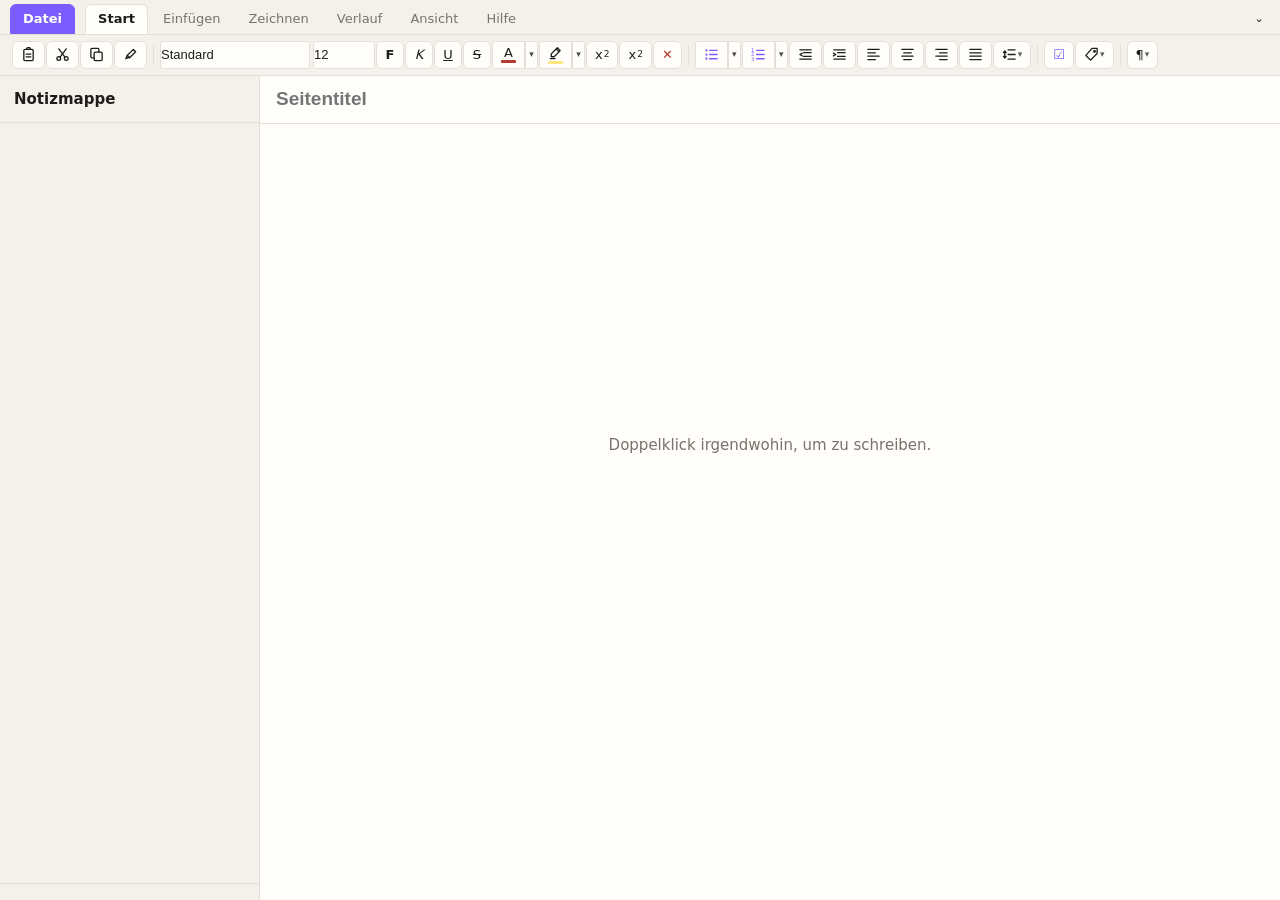
==== commit 16db1482: "Das Fenster schreibt mit, wenn ein Anhang nicht ankommt Anhänge an den Server gehen nicht, und von a" ====
--- a/app/oberflaeche/index.html
+++ b/app/oberflaeche/index.html
@@ -123,6 +123,7 @@
         <span class="trenner"></span>
         <button type="button" id="hilfe-pruefen">Nach Updates suchen</button>
         <button type="button" id="hilfe-diagnose">Was ist wo?</button>
+        <button type="button" id="hilfe-protokoll" title="Was das Fenster zuletzt gemacht hat">Protokoll</button>
       </div>
   </div>
 </div>
--- a/app/oberflaeche/stil.css
+++ b/app/oberflaeche/stil.css
@@ -2,6 +2,13 @@
 [hidden] { display: none !important; }
 
 :root {
+  /* Was der Browser selbst zeichnet - Auswahllisten, Bildlaufleisten,
+     Eingabefelder - richtet sich danach. Ohne diese Zeile bleibt das hell,
+     auch wenn die Oberflaeche dunkel ist: WebKitGTK unter Linux nimmt dann
+     das helle Thema des Systems, und mitten im dunklen Band stehen weisse
+     Felder. Unter Windows faellt es nicht auf, dort zieht WebView2 die
+     Farben der Seite durch. */
+  color-scheme: light dark;
   --papier: #fffefb;
   --linie: #e3e0d8;
   --schrift: #1f1d1a;
@@ -1138,6 +1145,36 @@
   background: var(--leiste); color: var(--schrift); cursor: pointer;
 }
 #profilzu:hover { border-color: var(--akzent); }
+
+/* Das Protokollfenster sieht aus wie das Profil - nur breiter, weil darin
+   lange Zeilen stehen. */
+#protokollfenster {
+  width: min(860px, calc(100vw - 32px)); max-height: calc(100vh - 64px);
+  padding: 0 20px 20px; border: 1px solid var(--linie); border-radius: 12px;
+  background: var(--papier); color: var(--schrift);
+  box-shadow: 0 12px 48px rgba(0, 0, 0, .45);
+}
+#protokollfenster::backdrop { background: rgba(0, 0, 0, .5); }
+#protokollkopfzeile {
+  position: sticky; top: 0; z-index: 1;
+  display: flex; align-items: center; justify-content: space-between;
+  gap: 12px; padding: 16px 0 10px; background: var(--papier);
+  border-bottom: 1px solid var(--linie);
+}
+#protokollkopfzeile h2 { margin: 0; font-size: 16px; }
+#protokollzu {
+  width: 28px; height: 28px; padding: 0; line-height: 1;
+  border: 1px solid var(--linie); border-radius: 50%;
+  background: var(--leiste); color: var(--schrift); cursor: pointer;
+}
+#protokollzu:hover { border-color: var(--akzent); }
+#protokolltext {
+  margin: 12px 0 6px; padding: 10px; max-height: 60vh; overflow: auto;
+  border: 1px solid var(--linie); border-radius: 8px;
+  background: var(--leiste); font-size: 12px; line-height: 1.45;
+  white-space: pre-wrap; word-break: break-word;
+}
+#protokollort { margin: 0 0 10px; }
 #profilteil .ordnerzeile { display: flex; gap: 8px; margin: 10px 0 4px; flex-wrap: wrap; }
 /* Auch das E-Mail-Feld: die Regel galt nur fuer Passwortfelder, und ein
    weisses Feld in der dunklen Oberflaeche ist genau der Fleck, der hier
@@ -1182,3 +1219,33 @@
 #u-jetzt:hover:not(:disabled) { background: var(--akzent); color: var(--papier); }
 #updatebalken button:disabled { opacity: .6; cursor: default; }
 #u-text { flex: 1 1 200px; }
+
+/* ------------------------------------------------- Auswahlfelder
+
+   WebKitGTK zeichnet <select> mit dem Thema des Systems und geht dabei
+   ueber background und color hinweg. In der dunklen Oberflaeche standen
+   deshalb unter Linux weisse Felder - unter Windows dieselbe Datei, aber
+   richtig, weil WebView2 die Angaben der Seite nimmt.
+
+   appearance: none nimmt dem Browser das Zeichnen ganz ab. Dann gelten die
+   Farben ueberall gleich - und der Pfeil muss selbst her, sonst ist keiner
+   da. Er steht als Bild im Hintergrund, in einem Grau, das auf hellem und
+   auf dunklem Grund sichtbar ist.
+
+   Ganz unten, weil die Regeln weiter oben "background" als Kurzform setzen:
+   die wuerfe das Pfeilbild sonst wieder weg. */
+select {
+  appearance: none;
+  -webkit-appearance: none;
+  padding-right: 18px;
+  background-image: url("data:image/svg+xml;charset=utf-8,%3Csvg xmlns='http://www.w3.org/2000/svg' width='10' height='7' viewBox='0 0 10 7'%3E%3Cpath d='M1 1.5 5 5.5 9 1.5' fill='none' stroke='%238a8a8a' stroke-width='1.6' stroke-linecap='round' stroke-linejoin='round'/%3E%3C/svg%3E");
+  background-repeat: no-repeat;
+  background-position: right 5px center;
+  background-size: 9px 6px;
+}
+/* Die aufgeklappte Liste zeichnet das System. Mehr als die Farben geht
+   dort nicht - aber die gehen, und ohne sie steht schwarz auf schwarz. */
+select option {
+  background: var(--papier);
+  color: var(--schrift);
+}
